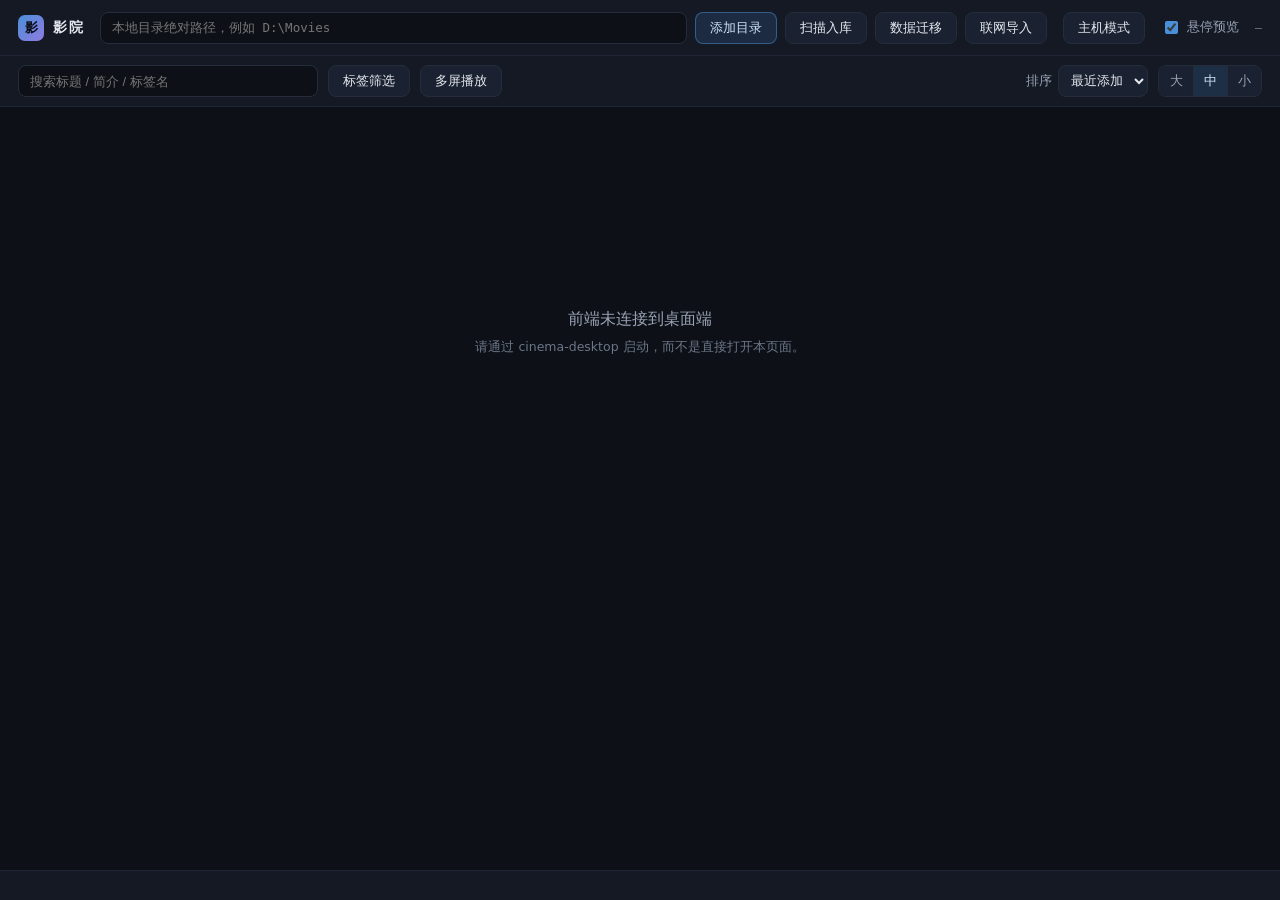
==== src-tauri/ui/index.html @ 391df817 "chore: 初始化仓库（四层架构 + 文档 + 前端）" ====
<!DOCTYPE html>
<html lang="zh-CN">
  <head>
    <meta charset="UTF-8" />
    <meta name="viewport" content="width=device-width, initial-scale=1.0" />
    <title>影院</title>
    <link rel="stylesheet" href="styles.css" />
  </head>
  <body>
    <!-- M1：海报墙 + 悬停预览 + 播放页。自包含静态页，不依赖网络与构建步骤。 -->
    <header id="topbar" class="topbar">
      <div class="brand"><span class="mark">影</span><span class="name">影院</span></div>
      <div class="adder">
        <input
          id="dir-input"
          class="dir-input"
          type="text"
          spellcheck="false"
          placeholder="本地目录绝对路径，例如 D:\Movies"
        />
        <button id="add-btn" class="btn primary">添加目录</button>
        <button id="scan-btn" class="btn">扫描入库</button>
        <button id="data-btn" class="btn" title="导出 / 导入库（迁移到其它机器）">数据迁移</button>
        <button id="online-btn" class="btn" title="粘贴列表页 URL，联网导入在线视频与封面">联网导入</button>
      </div>
      <button id="console-btn" class="btn" title="主机模式：大屏 + 键盘导航（F10 切换）">主机模式</button>
      <label class="switch" title="关闭后悬停只显示信息层，不自动播放预览">
        <input id="preview-toggle" type="checkbox" checked />
        <span>悬停预览</span>
      </label>
      <div id="stats" class="stats">—</div>
    </header>

    <!-- 检索区（FR-02 / FR-03）：搜索框 + 已选标签条 + 排序 + 海报尺寸 -->
    <section id="searchbar" class="searchbar">
      <input
        id="search-input"
        class="search-input"
        type="text"
        spellcheck="false"
        placeholder="搜索标题 / 简介 / 标签名"
      />
      <button id="filter-toggle" class="btn" title="展开或收起维度标签面板">标签筛选</button>
      <button id="multi-toggle" class="btn" title="多选影片后进入多屏播放">多屏播放</button>
      <div class="grow"></div>
      <label class="field">
        <span>排序</span>
        <select id="sort-select" class="select">
          <option value="recent_added">最近添加</option>
          <option value="title">标题</option>
          <option value="year">年份</option>
          <option value="rating">评分</option>
          <option value="duration">时长</option>
          <option value="last_watched">最近观看</option>
        </select>
      </label>
      <div class="seg" id="size-group" role="group" aria-label="海报尺寸">
        <button class="seg-btn" data-size="large">大</button>
        <button class="seg-btn on" data-size="mid">中</button>
        <button class="seg-btn" data-size="small">小</button>
      </div>
    </section>

    <!-- 已选标签条：显示当前生效的标签，可单个移除或一键清空 -->
    <div id="filter-bar" class="filter-bar hidden"></div>

    <!-- 维度标签面板：维度与取值全部来自后端配置，新增维度无需改前端 -->
    <div id="dims" class="dims hidden"></div>

    <!-- 多选条（FR-06 进入方式）：勾选 2 部以上后进入多屏 -->
    <div id="select-bar" class="select-bar hidden">
      <span id="select-count" class="sb-count">已选 0 部</span>
      <span class="sb-hint">选择 2 部以上影片，点「进入多屏」</span>
      <div class="grow"></div>
      <button id="select-enter" class="btn primary" disabled>进入多屏</button>
      <button id="select-cancel" class="btn ghost">取消</button>
    </div>

    <!-- 多屏布局条（FR-06）：布局格位、同时播放上限、浏览库、退出 -->
    <div id="multi-bar" class="multi-bar hidden">
      <span class="mb-title">多屏播放</span>
      <div id="layout-bar" class="layoutbar" role="group" aria-label="多屏布局"></div>
      <div class="grow"></div>
      <span id="multi-count" class="mb-count">0 路</span>
      <label class="field">
        <span>同时播放上限</span>
        <select id="limit-select" class="select"></select>
      </label>
      <!-- 并发发声（默认关闭）：开启后多路同时出声，实时字幕也随之按格独立开启 -->
      <label class="switch" title="开启后多路同时出声（不做自动压低）；关闭时只有发声窗口出声">
        <input id="concurrent-audio" type="checkbox" />
        <span>多路同时发声</span>
      </label>
      <button id="browse-btn" class="btn">浏览库</button>
      <button id="exit-multi" class="btn">退出多屏</button>
    </div>

    <main id="wall" class="wall">
      <div id="empty" class="empty">
        <div class="empty-title">还没有内容</div>
        <div class="empty-sub">在上方填入本地目录路径，点「添加目录」，再点「扫描入库」。</div>
      </div>
      <div id="grid" class="grid"></div>
    </main>

    <!-- 多屏格位舞台：每格由原生画面窗口覆盖 .screen-area，格内控制条留在下方可交互 -->
    <div id="multi-stage" class="multi-stage hidden"></div>

    <div id="sources" class="sources"></div>

    <!-- 续播选择弹层 -->
    <div id="resume-modal" class="modal hidden">
      <div class="modal-card">
        <h3 id="resume-title">继续观看？</h3>
        <p id="resume-desc" class="muted"></p>
        <div class="modal-actions">
          <button id="resume-continue" class="btn primary">继续观看</button>
          <button id="resume-restart" class="btn">从头播放</button>
          <button id="resume-cancel" class="btn ghost">取消</button>
        </div>
      </div>
    </div>

    <!-- 退出多屏询问（FR-06）：必须由用户明确二选一，不设默认 -->
    <div id="multi-exit-modal" class="modal hidden">
      <div class="modal-card">
        <h3>退出多屏播放</h3>
        <p class="muted">请选择退出方式。</p>
        <div class="modal-actions">
          <button id="exit-keep" class="btn primary">保留进度并回到单路</button>
          <button id="exit-stop" class="btn">全部停止</button>
          <button id="exit-cancel" class="btn ghost">取消</button>
        </div>
      </div>
    </div>

    <!-- 数据迁移（FR-07）：把一个目录作为导出包写出，或从导出包导入并合并 -->
    <div id="data-modal" class="modal hidden">
      <div class="modal-card">
        <h3>数据迁移</h3>
        <p class="muted">
          导出会把用户标签、进度、收藏、设置与已生成字幕写成一个导出包；导入到新库后原样还原，
          同一影片冲突时以本机数据为准，读不到的影片只标记「缺失」不丢弃。
        </p>
        <input
          id="data-path"
          class="dir-input"
          type="text"
          spellcheck="false"
          placeholder="导出包目录，例如 D:\CinemaExport"
        />
        <div class="modal-actions">
          <button id="data-export" class="btn primary">导出到此目录</button>
          <button id="data-import" class="btn">从此目录导入</button>
          <button id="data-cancel" class="btn ghost">取消</button>
        </div>
      </div>
    </div>

    <!-- 联网导入（M7）：粘贴视频列表页 / 搜索页 URL，由 yt-dlp 枚举条目并缓存封面。
         条目只登记「详情页地址」，点击时才实时解析流地址交给 mpv。 -->
    <div id="online-modal" class="modal hidden">
      <div class="modal-card">
        <h3>联网导入</h3>
        <p class="muted">
          粘贴列表页 / 搜索页地址（每行一个），由 yt-dlp 解析出条目与封面：条目进入海报墙，
          封面缓存在本机海报目录；点击条目即在线播放（播放时实时解析流地址）。
          需要把 yt-dlp.exe 放在主程序同目录（或加入系统 PATH）。
        </p>
        <textarea
          id="online-url"
          class="online-url"
          spellcheck="false"
          rows="4"
          placeholder="https://hanime1.me/search?genre=%E8%A3%8F%E7%95%AA"
        ></textarea>
        <div id="online-result" class="online-result muted"></div>
        <div class="modal-actions">
          <button id="online-import" class="btn primary">开始导入</button>
          <button id="online-cancel" class="btn ghost">关闭</button>
        </div>
      </div>
    </div>

    <!-- 主机模式（Console）：可切换的大屏 / 键盘导航界面。默认关闭（硬约束 C6）。
         播放时整层隐藏，让位后端原生画面窗口；悬停预览在多选 / 多屏 / 播放态下均不参与。
         维度与取值仍全部来自后端，本层只做呈现与转发。 -->
    <div id="console" class="console hidden">
      <div class="c-top">
        <div class="c-brand"><span class="mark">影</span><span class="name">影院</span></div>
        <div class="grow"></div>
        <span id="c-top-stats" class="c-stats">—</span>
        <span id="c-clock" class="c-clock">--:--</span>
        <button id="c-search-btn" class="c-icon" type="button" title="搜索（进入资源库）">搜索</button>
        <button id="c-settings" class="c-icon" type="button" title="主机模式设置">设置</button>
        <button id="c-to-classic" class="c-icon" type="button" title="回到经典界面（Esc）">经典界面</button>
      </div>

      <!-- 首页屏：最近观看 Hero + 封面卡行 + 分类胶囊行 + 宽幅卡行 -->
      <div id="c-screen-home" class="c-screen">
        <div id="c-hero" class="c-hero"></div>
        <div class="c-row-wrap">
          <div class="c-row-title">最近观看</div>
          <div id="c-cover-row" class="c-row"></div>
        </div>
        <div id="c-chips" class="c-chips"></div>
        <div class="c-row-wrap">
          <div class="c-row-title">继续观看</div>
          <div id="c-wide-row" class="c-row c-wide"></div>
        </div>
      </div>

      <!-- 资源库屏：居中搜索框 + 筛选胶囊行 + 大幅海报网格 -->
      <div id="c-screen-lib" class="c-screen hidden">
        <div class="c-lib-top">
          <input
            id="c-search"
            class="c-search"
            type="text"
            spellcheck="false"
            placeholder="搜索标题 / 简介 / 标签名"
          />
        </div>
        <div id="c-chips-lib" class="c-chips"></div>
        <div id="c-grid" class="c-grid"></div>
      </div>

      <!-- 空状态：空库与「筛选无结果」两种文案分开（沿用 FR-03 不自动放宽条件） -->
      <div id="c-empty" class="c-empty hidden"></div>

      <div class="c-hint">
        <span class="c-badge">影院 菜单</span>
        <div class="grow"></div>
        <span class="c-hint-item"><kbd>↑↓←→</kbd> 移动</span>
        <span class="c-hint-item"><kbd>Enter</kbd> 确认</span>
        <span class="c-hint-item"><kbd>Esc</kbd> 返回</span>
        <span class="c-hint-item"><kbd>F10</kbd> 切换模式</span>
      </div>

      <!-- 主机模式设置浮层：只放安全的只读 / 布尔项；入库与数据迁移仍在经典界面完成 -->
      <div id="c-settings-panel" class="c-settings hidden">
        <div class="cs-head">
          <span class="cs-title">主机模式设置</span>
          <button id="c-settings-close" class="sm-x" type="button" title="收起">×</button>
        </div>
        <label class="switch cs-switch">
          <input id="c-preview-toggle" type="checkbox" checked />
          <span>悬停预览（经典界面生效）</span>
        </label>
        <div class="cs-row">
          <span class="cs-label">海报尺寸</span>
          <div class="seg" id="c-size-group" role="group" aria-label="海报尺寸">
            <button type="button" class="seg-btn" data-size="large">大</button>
            <button type="button" class="seg-btn on" data-size="mid">中</button>
            <button type="button" class="seg-btn" data-size="small">小</button>
          </div>
        </div>
        <p class="cs-note">
          添加目录、扫描入库与数据迁移需要在经典界面完成（需要输入路径）。导播大屏只提供浏览与播放。
        </p>
        <button id="c-to-classic-2" class="btn primary cs-cta" type="button">回到经典界面</button>
      </div>
    </div>

    <!-- 播放控制条：高度由后端 CONTROL_BAR_PX 换算，保证画面窗口恰好停在它上沿 -->
    <div id="player-bar" class="player-bar hidden">
      <div class="pb-title" id="pb-title">—</div>
      <button id="pb-toggle" class="pb-btn" title="播放 / 暂停">暂停</button>
      <input id="pb-seek" class="pb-seek" type="range" min="0" max="1000" step="1" value="0" />
      <div class="pb-time" id="pb-time">00:00 / 00:00</div>
      <button id="pb-subtitle" class="pb-btn" title="字幕菜单">字幕</button>
      <button id="pb-sublive" class="pb-btn hidden" title="本片尚无字幕，可生成实时字幕">实时字幕</button>
      <button id="pb-add-multi" class="pb-btn" title="把当前影片加入多屏播放">加入多屏</button>
      <button id="pb-close" class="pb-btn" title="返回海报墙">返回</button>
    </div>

    <!-- 实时字幕叠层：贴在画面区域底部、控制条上方；原文 + 译文两行 -->
    <div id="subtitle-overlay" class="subtitle-overlay hidden">
      <div id="sub-origin" class="sub-line origin hidden"></div>
      <div id="sub-translation" class="sub-line translation hidden"></div>
    </div>

    <!-- 字幕菜单：「字幕」入口常驻可用；「实时字幕」入口是否出现在控制栏由后端决定 -->
    <div id="subtitle-menu" class="subtitle-menu hidden">
      <div class="sm-head">
        <span class="sm-title">字幕</span>
        <span id="sm-state" class="sm-state">未开启</span>
        <button id="sm-close" class="sm-x" type="button" title="收起">×</button>
      </div>
      <div id="sm-tracks" class="sm-tracks hidden"></div>
      <div id="sm-notice" class="sm-notice hidden"></div>
      <div class="sm-sub-title">实时字幕</div>
      <div id="sm-queue" class="sm-queue hidden"></div>
      <label class="sm-row">
        <span class="sm-label">原声语种</span>
        <select id="sm-origin-lang" class="select">
          <option value="">自动判定</option>
          <option value="zh">中文</option>
          <option value="en">英语</option>
          <option value="ja">日语</option>
          <option value="ko">韩语</option>
        </select>
      </label>
      <label class="sm-row">
        <span class="sm-label">目标语言</span>
        <select id="sm-target-lang" class="select">
          <option value="zh-Hans">简体中文</option>
          <option value="">不翻译（原声同语种）</option>
        </select>
      </label>
      <div class="sm-row">
        <span class="sm-label">呈现</span>
        <div class="seg" id="sm-display-group" role="group" aria-label="字幕呈现">
          <button type="button" class="seg-btn on" data-display="bilingual">原文+译文</button>
          <button type="button" class="seg-btn" data-display="translationOnly">仅译文</button>
          <button type="button" class="seg-btn" data-display="originOnly">仅原文</button>
        </div>
      </div>
      <div class="sm-actions">
        <button id="sm-start" class="btn primary" type="button">生成实时字幕</button>
        <button id="sm-save" class="btn hidden" type="button">保存为字幕轨道</button>
        <button id="sm-stop" class="btn ghost hidden" type="button">关闭实时字幕</button>
      </div>
    </div>

    <!-- 实时字幕：隐私告知 / 失败三出口 / 外挂字幕加载（FR-05） -->
    <div id="subtitle-privacy" class="modal hidden">
      <div class="modal-card wide">
        <h3>开启实时字幕</h3>
        <p class="muted">实时字幕会在播放时识别音频。开启前请确认音频是否会离开本机：</p>
        <div id="sub-privacy-note" class="sm-note"></div>
        <div id="sub-engine-list" class="sub-engines"></div>
        <p class="muted sm-hint">选择本地引擎即为「仅本地模式」：识别完全离线，音频不会离开本机。</p>
        <div class="modal-actions">
          <button id="sub-privacy-confirm" class="btn primary">确认开启</button>
          <button id="sub-privacy-cancel" class="btn ghost">取消</button>
        </div>
      </div>
    </div>

    <div id="subtitle-failure" class="modal hidden">
      <div class="modal-card wide">
        <h3>实时字幕生成失败</h3>
        <p id="sub-failure-desc" class="muted"></p>
        <p class="muted">播放与界面不受影响，可继续观看。</p>
        <div class="modal-actions">
          <button id="sub-fail-external" class="btn primary">加载外挂字幕</button>
          <button id="sub-fail-dictation" class="btn">仅做原文听写</button>
          <button id="sub-fail-close" class="btn ghost">关闭实时字幕</button>
        </div>
      </div>
    </div>

    <div id="subtitle-external" class="modal hidden">
      <div class="modal-card wide">
        <h3>加载外挂字幕</h3>
        <p class="muted">请输入字幕文件的绝对路径（.srt）。</p>
        <input
          id="sub-external-path"
          class="dir-input"
          type="text"
          spellcheck="false"
          placeholder="例如 D:\Movies\影片名.srt"
        />
        <div class="modal-actions">
          <button id="sub-external-confirm" class="btn primary">加载</button>
          <button id="sub-external-cancel" class="btn ghost">取消</button>
        </div>
      </div>
    </div>

    <!-- 悬停预览的信息层：预览不可用时在此标注原因（FR-02 / FR-06 三种降级态之一） -->
    <div id="preview-note" class="preview-note hidden"></div>

    <div id="toast" class="toast hidden"></div>

    <script src="app.js"></script>
  </body>
</html>
---- src-tauri/ui/styles.css ----
/* 影院 M1：海报墙 + 播放控制条。深色影院风，全部离线可用（占位海报为 CSS 渐变）。 */

:root {
  --bg: #0d1017;
  --bg-soft: #141924;
  --bg-card: #1a2130;
  --line: #252d3d;
  --line-soft: #1e2534;
  --txt: #e6e9f0;
  --txt-dim: #9aa3b5;
  --txt-faint: #6c7688;
  --gold: #e0a94b;
  --blue: #4a90d9;
  --green: #4cb782;
  --red: #d9584a;
  /* 播放控制条高度：与后端 CONTROL_BAR_PX（物理像素）保持一致，单位 CSS 像素 */
  --bar-h: 76px;
  color-scheme: dark;
}

* { box-sizing: border-box; }

html, body {
  height: 100%;
  margin: 0;
  background: var(--bg);
  color: var(--txt);
  font-family: system-ui, -apple-system, "Segoe UI", "Microsoft YaHei", sans-serif;
  font-size: 14px;
  overflow: hidden;
}

/* 整页竖向排布：顶栏 / 检索区 / 已选标签条 / 维度面板在上，海报墙占据剩余高度 */
body { display: flex; flex-direction: column; }

/* ---------- 顶栏 ---------- */

.topbar {
  display: flex;
  align-items: center;
  gap: 16px;
  height: 56px;
  padding: 0 18px;
  flex: none;
  border-bottom: 1px solid var(--line-soft);
  background: var(--bg-soft);
}

.brand { display: flex; align-items: center; gap: 9px; flex: none; }
.brand .mark {
  width: 26px; height: 26px; border-radius: 7px;
  background: linear-gradient(135deg, var(--blue), #8f7ae0);
  color: #080b12; font-weight: 800; font-size: 13px;
  display: grid; place-items: center;
}
.brand .name { font-weight: 700; letter-spacing: 1.5px; }

.adder { display: flex; align-items: center; gap: 8px; flex: 1; min-width: 0; }
.dir-input {
  flex: 1; min-width: 160px; height: 32px;
  padding: 0 11px;
  border: 1px solid var(--line);
  border-radius: 8px;
  background: var(--bg);
  color: var(--txt);
  font-family: ui-monospace, Consolas, monospace;
  font-size: 12.5px;
}
.dir-input:focus { outline: none; border-color: var(--blue); }

.btn {
  height: 32px; padding: 0 14px;
  border: 1px solid var(--line);
  border-radius: 8px;
  background: var(--bg-card);
  color: var(--txt);
  font-size: 13px;
  cursor: pointer;
  white-space: nowrap;
}
.btn:hover { border-color: var(--blue); }
.btn.primary { background: rgba(74, 144, 217, 0.16); border-color: rgba(74, 144, 217, 0.5); color: #cfe3fa; }
.btn.ghost { background: transparent; color: var(--txt-dim); }
.btn:disabled { opacity: 0.5; cursor: default; }

.switch {
  display: flex; align-items: center; gap: 6px;
  font-size: 12.5px; color: var(--txt-dim);
  flex: none; cursor: pointer; user-select: none;
}
.switch input { accent-color: var(--blue); }

.stats {
  flex: none;
  font-family: ui-monospace, Consolas, monospace;
  font-size: 11.5px;
  color: var(--txt-faint);
  text-align: right;
  white-space: nowrap;
}

/* ---------- 检索区（FR-02 / FR-03） ---------- */

.searchbar {
  display: flex; align-items: center; gap: 10px;
  flex: none;
  padding: 9px 18px;
  border-bottom: 1px solid var(--line-soft);
  background: var(--bg-soft);
}
.search-input {
  width: 300px; height: 32px;
  padding: 0 11px;
  border: 1px solid var(--line);
  border-radius: 8px;
  background: var(--bg);
  color: var(--txt);
  font-size: 13px;
}
.search-input:focus { outline: none; border-color: var(--blue); }
.grow { flex: 1; }

.field { display: flex; align-items: center; gap: 6px; flex: none; font-size: 12.5px; color: var(--txt-dim); }
.select {
  height: 32px; padding: 0 8px;
  border: 1px solid var(--line);
  border-radius: 8px;
  background: var(--bg-card);
  color: var(--txt);
  font-size: 12.5px;
}
.select:focus { outline: none; border-color: var(--blue); }

.seg { display: flex; flex: none; border: 1px solid var(--line); border-radius: 8px; overflow: hidden; }
.seg-btn {
  height: 30px; width: 34px;
  border: none; border-left: 1px solid var(--line);
  background: var(--bg-card);
  color: var(--txt-dim);
  font-size: 12.5px; cursor: pointer;
}
.seg-btn:first-child { border-left: none; }
.seg-btn:hover { color: var(--txt); }
.seg-btn.on { background: rgba(74, 144, 217, 0.18); color: #cfe3fa; }

/* 已选标签条 */
.filter-bar {
  display: flex; align-items: center; gap: 8px;
  flex: none;
  padding: 7px 18px;
  border-bottom: 1px solid var(--line-soft);
  overflow-x: auto;
  white-space: nowrap;
}
.fb-lead { flex: none; font-size: 12px; color: var(--txt-faint); }
.fb-clear {
  flex: none;
  height: 26px; padding: 0 10px;
  border: 1px solid var(--line);
  border-radius: 999px;
  background: transparent;
  color: var(--txt-dim);
  font-size: 12px; cursor: pointer;
}
.fb-clear:hover { border-color: var(--red); color: var(--red); }

/* 维度标签面板 */
.dims {
  flex: none;
  max-height: 38vh;
  overflow-y: auto;
  padding: 8px 18px 12px;
  border-bottom: 1px solid var(--line-soft);
  background: var(--bg-soft);
}
.dim { display: flex; align-items: flex-start; gap: 10px; padding: 5px 0; }
.dim-head { display: flex; align-items: center; gap: 6px; flex: none; width: 108px; padding-top: 4px; }
.dim-label { font-size: 12.5px; color: var(--txt-dim); }
.dim-note { font-size: 10.5px; color: var(--txt-faint); border: 1px solid var(--line); border-radius: 4px; padding: 0 4px; }
.dim-tags { display: flex; flex-wrap: wrap; gap: 6px; }

.chip {
  display: inline-flex; align-items: center; gap: 5px;
  height: 26px; padding: 0 9px;
  border: 1px solid var(--line);
  border-radius: 999px;
  background: var(--bg-card);
  color: var(--txt-dim);
  font-size: 12px; cursor: pointer;
}
.chip:hover { border-color: var(--blue); color: var(--txt); }
.chip.on { background: rgba(74, 144, 217, 0.18); border-color: rgba(74, 144, 217, 0.55); color: #cfe3fa; }
.chip .cnt {
  font-family: ui-monospace, Consolas, monospace;
  font-size: 10.5px; color: var(--txt-faint);
}
.chip .chip-x { font-size: 13px; line-height: 1; color: inherit; opacity: 0.75; }
.chip.more { border-style: dashed; color: var(--txt-faint); }

/* ---------- 海报墙 ---------- */

.wall {
  position: relative;
  flex: 1;
  min-height: 0;
  overflow-y: auto;
  padding: 22px 22px 90px;
}

.empty {
  display: grid; place-items: center; align-content: center; gap: 7px;
  height: 60%;
  padding: 0 22px;
  color: var(--txt-faint);
  text-align: center;
}
.empty-title { font-size: 16px; color: var(--txt-dim); }
.empty-sub { font-size: 12.5px; max-width: 560px; line-height: 1.6; }
.empty-chips { display: flex; flex-wrap: wrap; justify-content: center; gap: 6px; max-width: 620px; }
.empty-actions { display: flex; gap: 8px; margin-top: 6px; }

.grid {
  display: grid;
  /* --card-min 由海报尺寸切换写入（大 / 中 / 小），列数随窗口宽度自适应 */
  grid-template-columns: repeat(auto-fill, minmax(var(--card-min, 168px), 1fr));
  gap: 18px;
}

.card {
  position: relative;
  aspect-ratio: 2 / 3;
  border-radius: 10px;
  overflow: hidden;
  cursor: pointer;
  border: 1px solid var(--line);
  background: var(--bg-card);
  box-shadow: 0 6px 18px rgba(0, 0, 0, 0.35);
  transition: transform 0.14s ease, box-shadow 0.14s ease, border-color 0.14s ease;
}
.card:hover { transform: translateY(-3px); border-color: rgba(74, 144, 217, 0.55); box-shadow: 0 12px 26px rgba(0, 0, 0, 0.5); }

/* 占位海报：无色差依赖、离线可用 */
.poster {
  position: absolute; inset: 0;
  display: grid; place-items: center;
  padding: 14px;
}
.poster .initial {
  font-size: 44px; font-weight: 800;
  color: rgba(255, 255, 255, 0.9);
  text-shadow: 0 2px 10px rgba(0, 0, 0, 0.45);
}
/* 真实封面（在线站点源缓存在本机）：盖住占位图；未加载出来前占位图仍在 */
.card .poster-img {
  position: absolute; inset: 0;
  width: 100%; height: 100%;
  object-fit: cover;
}
.card .title {
  position: absolute; left: 0; right: 0; bottom: 0;
  padding: 22px 10px 9px;
  font-size: 12.5px; line-height: 1.35;
  background: linear-gradient(to top, rgba(6, 8, 12, 0.94) 38%, rgba(6, 8, 12, 0));
  display: -webkit-box; -webkit-line-clamp: 2; -webkit-box-orient: vertical;
  overflow: hidden;
}
.card .dur {
  position: absolute; top: 8px; right: 8px;
  padding: 1px 6px;
  font-family: ui-monospace, Consolas, monospace;
  font-size: 10.5px;
  border-radius: 5px;
  background: rgba(6, 8, 12, 0.72);
  color: var(--txt-dim);
}
.card .flag {
  position: absolute; top: 8px; left: 8px;
  padding: 1px 7px;
  font-size: 10.5px;
  border-radius: 5px;
}
.flag.watched { background: rgba(76, 183, 130, 0.18); color: var(--green); border: 1px solid rgba(76, 183, 130, 0.4); }
.flag.missing { background: rgba(217, 88, 74, 0.16); color: var(--red); border: 1px solid rgba(217, 88, 74, 0.4); }

.card .progress {
  position: absolute; left: 0; right: 0; bottom: 0;
  height: 3px; background: rgba(255, 255, 255, 0.12);
}
.card .progress > i { display: block; height: 100%; background: var(--gold); }

.card.missing { opacity: 0.45; filter: grayscale(0.7); }
.card.missing:hover { transform: none; }

/* ---------- 源清单 ---------- */

.sources {
  position: absolute; left: 0; right: 0; bottom: 0;
  height: 30px;
  display: flex; align-items: center; gap: 8px;
  padding: 0 22px;
  border-top: 1px solid var(--line-soft);
  background: var(--bg-soft);
  font-family: ui-monospace, Consolas, monospace;
  font-size: 11.5px;
  color: var(--txt-faint);
  overflow-x: auto;
  white-space: nowrap;
}
.sources .src { flex: none; }
.sources .src.failed { color: var(--red); }

/* ---------- 播放控制条 ---------- */

.player-bar {
  position: absolute; left: 0; right: 0; bottom: 0;
  height: var(--bar-h);
  display: flex; align-items: center; gap: 14px;
  padding: 0 20px;
  background: rgba(10, 13, 19, 0.96);
  border-top: 1px solid var(--line);
}

.pb-title {
  flex: none; max-width: 26%;
  font-size: 13px; color: var(--txt-dim);
  overflow: hidden; text-overflow: ellipsis; white-space: nowrap;
}
.pb-btn {
  flex: none;
  height: 34px; padding: 0 16px;
  border: 1px solid var(--line);
  border-radius: 8px;
  background: var(--bg-card);
  color: var(--txt);
  font-size: 13px;
  cursor: pointer;
}
.pb-btn:hover { border-color: var(--blue); }

.pb-seek {
  flex: 1; min-width: 80px;
  height: 4px;
  appearance: none;
  background: rgba(255, 255, 255, 0.16);
  border-radius: 999px;
  cursor: pointer;
}
.pb-seek::-webkit-slider-thumb {
  appearance: none;
  width: 13px; height: 13px; border-radius: 50%;
  background: var(--gold);
  border: none;
}
.pb-time {
  flex: none;
  font-family: ui-monospace, Consolas, monospace;
  font-size: 12px; color: var(--txt-dim);
}

/* ---------- 弹层与提示 ---------- */

.modal {
  position: absolute; inset: 0;
  display: grid; place-items: center;
  background: rgba(4, 6, 10, 0.68);
  z-index: 20;
}
.modal-card {
  width: 360px; max-width: 84vw;
  padding: 22px 24px;
  border: 1px solid var(--line);
  border-radius: 12px;
  background: var(--bg-card);
  box-shadow: 0 20px 50px rgba(0, 0, 0, 0.55);
}
.modal-card h3 { margin: 0 0 6px; font-size: 16px; }
.modal-card .muted { margin: 0 0 16px; font-size: 12.5px; color: var(--txt-dim); }
.modal-actions { display: flex; gap: 8px; justify-content: flex-end; }

/* 联网导入（M7）：多行 URL 输入与逐条回执 */
.online-url {
  width: 100%;
  min-height: 76px;
  margin: 4px 0 12px;
  padding: 9px 11px;
  border: 1px solid var(--line);
  border-radius: 8px;
  background: var(--bg);
  color: var(--txt);
  font-family: ui-monospace, Consolas, monospace;
  font-size: 12.5px;
  line-height: 1.5;
  resize: vertical;
}
.online-url:focus { outline: none; border-color: var(--blue); }
.modal-card .online-result { margin: 0 0 12px; font-size: 12px; color: var(--txt-dim); word-break: break-all; }

.toast {
  position: absolute; left: 50%; bottom: calc(var(--bar-h) + 18px);
  transform: translateX(-50%);
  max-width: 70vw;
  padding: 8px 16px;
  border: 1px solid var(--line);
  border-radius: 999px;
  background: rgba(20, 25, 36, 0.96);
  color: var(--txt);
  font-size: 12.5px;
  z-index: 30;
  pointer-events: none;
}

.hidden { display: none !important; }

/* ---------- 实时字幕（FR-05） ---------- */

/* 叠层贴在画面区域底部、控制条上方：不影响指针，原文在上、译文在下 */
.subtitle-overlay {
  position: absolute; left: 0; right: 0; bottom: var(--bar-h);
  display: flex; flex-direction: column; align-items: center; gap: 5px;
  padding: 0 8vw 26px;
  z-index: 15;
  pointer-events: none;
}
.sub-line {
  max-width: 84%;
  padding: 4px 13px;
  border-radius: 8px;
  background: rgba(6, 8, 12, 0.72);
  color: #fff;
  font-size: 20px;
  line-height: 1.35;
  text-align: center;
  text-shadow: 0 2px 9px rgba(0, 0, 0, 0.85);
}
.sub-line.translation { font-size: 17px; color: #ffd98a; }
/* partial 为未成句的占位：弱化显示并补省略号，不进「已保存轨道」计数 */
.sub-line.partial { color: var(--txt-dim); }
.sub-line.partial::after { content: '…'; opacity: 0.6; }

/* 字幕菜单：底部控制条右上方弹出，层级低于 modal 以免遮挡隐私/失败弹层 */
.subtitle-menu {
  position: absolute; right: 20px; bottom: calc(var(--bar-h) + 12px);
  width: 320px; max-height: 64vh; overflow-y: auto;
  padding: 14px 16px;
  border: 1px solid var(--line);
  border-radius: 12px;
  background: rgba(20, 25, 36, 0.98);
  box-shadow: 0 18px 44px rgba(0, 0, 0, 0.55);
  z-index: 18;
}
.sm-head { display: flex; align-items: center; gap: 8px; margin-bottom: 8px; }
.sm-title { font-size: 14px; font-weight: 700; }
.sm-state { margin-left: auto; font-size: 11.5px; color: var(--txt-dim); }
.sm-x { border: none; background: transparent; color: var(--txt-faint); font-size: 16px; line-height: 1; cursor: pointer; }
.sm-x:hover { color: var(--txt); }
.sm-sub-title { font-size: 12px; color: var(--txt-faint); margin: 10px 0 6px; }
.sm-tracks { display: flex; flex-direction: column; gap: 6px; }
.sm-track {
  display: flex; align-items: center; gap: 8px;
  padding: 6px 9px;
  border: 1px solid var(--line);
  border-radius: 8px;
  background: var(--bg-card);
  font-size: 12px; color: var(--txt-dim);
}
.sm-track.on { border-color: rgba(74, 144, 217, 0.55); background: rgba(74, 144, 217, 0.12); color: #cfe3fa; }
.sm-track .st-kind { color: var(--txt); }
.sm-track .st-lang { color: var(--txt-faint); }
.sm-track .st-cnt { margin-left: auto; font-family: ui-monospace, Consolas, monospace; font-size: 10.5px; color: var(--txt-faint); }
.sm-notice { display: flex; flex-direction: column; gap: 5px; margin: 8px 0; }
.sm-note {
  padding: 6px 9px;
  border: 1px solid rgba(224, 169, 75, 0.35);
  border-radius: 8px;
  background: rgba(224, 169, 75, 0.14);
  color: #f0d8a6;
  font-size: 11.5px;
  line-height: 1.5;
}
.sm-queue { font-size: 11.5px; color: var(--txt-faint); margin-bottom: 6px; }
.sm-row { display: flex; align-items: center; gap: 8px; margin: 8px 0; font-size: 12.5px; color: var(--txt-dim); }
.sm-label { flex: none; width: 62px; }
.sm-row .select { flex: 1; min-width: 0; }
.sm-row .seg { flex: 1; }
#sm-display-group .seg-btn { width: auto; flex: 1; padding: 0 6px; font-size: 11.5px; }
.sm-actions { display: flex; flex-direction: column; gap: 8px; margin-top: 12px; }
.sm-actions .btn { width: 100%; height: 34px; }

/* 隐私告知里的引擎选项：本地/远端与「音频是否离开本机」一目了然 */
.sub-engines { display: flex; flex-direction: column; gap: 8px; margin: 10px 0; }
.engine-opt {
  display: flex; flex-direction: column; gap: 2px;
  padding: 8px 10px;
  text-align: left;
  border: 1px solid var(--line);
  border-radius: 8px;
  background: var(--bg-card);
  color: var(--txt-dim);
  cursor: pointer;
}
.engine-opt:hover { border-color: var(--blue); }
.engine-opt.on { border-color: rgba(74, 144, 217, 0.55); background: rgba(74, 144, 217, 0.14); }
.engine-opt:disabled { opacity: 0.45; cursor: default; }
.engine-opt .eo-name { font-size: 12.5px; color: var(--txt); }
.engine-opt .eo-desc { font-size: 11px; color: var(--txt-faint); line-height: 1.5; }

.modal-card.wide { width: 420px; }
.modal-card .dir-input { width: 100%; margin: 4px 0 16px; }
.sm-hint { margin: 4px 0 14px; }

/* ---------- 多屏播放（FR-06） ---------- */

/* 多选条：勾选海报后出现在检索区与海报墙之间 */
.select-bar {
  display: flex; align-items: center; gap: 10px;
  flex: none;
  padding: 8px 18px;
  border-bottom: 1px solid var(--line-soft);
  background: rgba(74, 144, 217, 0.1);
}
.sb-count { font-size: 13px; color: #cfe3fa; font-weight: 600; }
.sb-hint { font-size: 12px; color: var(--txt-dim); }

/* 多选态的卡片：可点击即切换选中，选中态描边高亮并显示序号 */
.card .pick {
  position: absolute; top: 8px; left: 8px; z-index: 2;
  width: 22px; height: 22px;
  display: none; place-items: center;
  border: 1px solid var(--line);
  border-radius: 50%;
  background: rgba(6, 8, 12, 0.72);
  color: var(--txt-dim);
  font-size: 11px;
}
body.selecting .card { cursor: pointer; }
body.selecting .card .pick { display: grid; }
body.selecting .card.selected { border-color: rgba(74, 144, 217, 0.85); box-shadow: 0 0 0 2px rgba(74, 144, 217, 0.45); }
body.selecting .card.selected .pick {
  background: var(--blue); border-color: var(--blue); color: #061019; font-weight: 700;
}

/* 布局条 */
.multi-bar {
  display: flex; align-items: center; gap: 10px;
  flex: none;
  padding: 8px 18px;
  border-bottom: 1px solid var(--line-soft);
  background: var(--bg-soft);
}
.mb-title { font-size: 13px; font-weight: 700; }
.layoutbar { display: flex; gap: 6px; flex: none; }
.layoutbar .btn.on {
  background: rgba(74, 144, 217, 0.18);
  border-color: rgba(74, 144, 217, 0.55);
  color: #cfe3fa;
}
.mb-count { font-family: ui-monospace, Consolas, monospace; font-size: 11.5px; color: var(--txt-faint); }

/* 格位舞台：网格由 data-layout 决定，每格 = 顶部条 + 画面区 + 控制条 */
.multi-stage {
  flex: 1; min-height: 0;
  display: grid;
  gap: 6px;
  padding: 6px;
  background: #05070b;
}
.multi-stage[data-layout="1x2"] { grid-template-columns: 1fr 1fr; grid-template-rows: 1fr; }
.multi-stage[data-layout="2x1"] { grid-template-columns: 1fr; grid-template-rows: 1fr 1fr; }
.multi-stage[data-layout="2x2"] { grid-template-columns: 1fr 1fr; grid-template-rows: 1fr 1fr; }
.multi-stage[data-layout="1plus3"] { grid-template-columns: 2fr 1fr; grid-template-rows: repeat(3, 1fr); }
/* 1 + 3：左侧主画面跨三行占更大位置，右侧三路小窗依次堆叠 */
.multi-stage[data-layout="1plus3"] .screen-cell[data-slot="0"] { grid-row: 1 / span 3; }

.screen-cell {
  position: relative;
  display: flex; flex-direction: column;
  min-width: 0; min-height: 0;
  border: 1px solid var(--line);
  border-radius: 8px;
  overflow: hidden;
  background: #000;
}
/* 顶部细条：发声切换与格位标识留在这里，不被原生画面窗口覆盖 */
.cell-top {
  display: flex; align-items: center; gap: 8px;
  flex: none;
  height: 28px; padding: 0 8px;
  background: var(--bg-soft);
  border-bottom: 1px solid var(--line-soft);
}
.cell-tag { font-family: ui-monospace, Consolas, monospace; font-size: 11px; color: var(--txt-faint); }
.cell-flags { flex: none; font-size: 11px; }
.cell-flags .cf-buffer { color: var(--gold); }
.cell-speaker {
  flex: none;
  height: 20px; padding: 0 8px;
  border: 1px solid var(--line);
  border-radius: 999px;
  background: var(--bg-card);
  color: var(--txt-dim);
  font-size: 11px; cursor: pointer;
}
.cell-speaker.on { background: rgba(76, 183, 130, 0.18); border-color: rgba(76, 183, 130, 0.5); color: var(--green); }
.cell-speaker:disabled { cursor: default; }
.cell-speaker:not(.on):hover { border-color: var(--green); color: var(--txt); }

/* 画面区：由原生 mpv 子窗口精确覆盖此矩形 */
.screen-area { flex: 1; min-height: 0; background: #000; }

/* 格内字幕行：留在画面区下方（原生画面窗口只覆盖画面区），因此始终可见。
   高度固定预留，避免字幕出现/消失时画面区尺寸变化导致原生窗口错位。 */
.cell-sub {
  flex: none;
  height: 46px;
  display: flex; flex-direction: column; justify-content: flex-end; align-items: center;
  gap: 2px;
  padding: 0 8px 4px;
  background: #04060a;
  overflow: hidden;
}
.cell-sub .cs-line {
  max-width: 100%;
  padding: 1px 8px;
  border-radius: 5px;
  background: rgba(6, 8, 12, 0.72);
  color: #fff;
  font-size: 12px; line-height: 17px;
  overflow: hidden; text-overflow: ellipsis; white-space: nowrap;
}
.cell-sub .cs-translation { font-size: 13px; color: #ffd98a; }
.cell-sub .cs-line.partial { color: var(--txt-dim); }
.cell-sub .cs-line.partial::after { content: '…'; opacity: 0.6; }

/* 格内控制条：留在画面区下方（不被原生窗口覆盖），因此始终可见可点 */
.cell-bar {
  display: flex; flex-wrap: wrap; align-items: center; gap: 6px;
  flex: none;
  padding: 5px 8px;
  background: rgba(10, 13, 19, 0.96);
  border-top: 1px solid var(--line);
}
.cb-title {
  flex: 1 1 100%;
  min-width: 0;
  font-size: 11.5px; color: var(--txt);
  overflow: hidden; text-overflow: ellipsis; white-space: nowrap;
}
.cb-btn {
  flex: none;
  height: 22px; padding: 0 8px;
  border: 1px solid var(--line);
  border-radius: 6px;
  background: var(--bg-card);
  color: var(--txt);
  font-size: 11px; cursor: pointer;
}
.cb-btn:hover { border-color: var(--blue); }
.cb-btn:disabled { opacity: 0.45; cursor: default; }
.cb-btn:disabled:hover { border-color: var(--line); }
.cb-seek {
  flex: 1 1 90px; min-width: 60px;
  height: 3px; appearance: none;
  background: rgba(255, 255, 255, 0.16);
  border-radius: 999px; cursor: pointer;
}
.cb-seek::-webkit-slider-thumb { appearance: none; width: 10px; height: 10px; border-radius: 50%; background: var(--gold); border: none; }
.cb-time { flex: none; font-family: ui-monospace, Consolas, monospace; font-size: 10.5px; color: var(--txt-dim); }
.cb-rate, .cb-audio {
  flex: none;
  height: 22px; padding: 0 4px;
  border: 1px solid var(--line);
  border-radius: 6px;
  background: var(--bg-card);
  color: var(--txt-dim);
  font-size: 10.5px;
}

/* 错误卡 / 空位卡：覆盖画面区；故障格的画面窗口被隐藏后此卡才可见 */
.cell-card {
  position: absolute; left: 0; right: 0;
  top: 28px; bottom: 0;
  display: grid; place-items: center; align-content: center; gap: 8px;
  padding: 0 12px;
  background: rgba(6, 8, 12, 0.92);
  text-align: center;
  z-index: 3;
}
.cell-card .cc-text { font-size: 12px; color: var(--txt-dim); line-height: 1.5; }
.cell-card .cc-text.fault { color: var(--red); }
.cell-card .cc-actions { display: flex; gap: 8px; }
.cell-card .cc-actions .btn { height: 26px; font-size: 11.5px; }

/* 悬停预览的信息层：定位到海报上方，标注预览不可用原因 */
.preview-note {
  position: fixed;
  transform: translate(-50%, -100%);
  max-width: 240px;
  padding: 5px 11px;
  border: 1px solid var(--line);
  border-radius: 8px;
  background: rgba(20, 25, 36, 0.97);
  color: var(--txt-dim);
  font-size: 11.5px;
  z-index: 40;
  pointer-events: none;
}

/* ---------- 主机模式（Console）：可切换的大屏 / 键盘导航界面 ---------- */
/* 覆盖层，与经典界面互斥：applyView() 决定它是否可见。
   层级夹在现有元素之间（模态 20 / toast 30 / 预览提示 40 均在其之上）。
   背景用纯 CSS 径向渐变而非图片：避免非整数 DPR 下的模糊与缝隙。 */

.console {
  position: absolute; inset: 0;
  z-index: 6;
  display: flex; flex-direction: column;
  overflow: hidden;
  background:
    radial-gradient(1100px 520px at 18% -10%, rgba(74, 144, 217, 0.16), rgba(0, 0, 0, 0) 62%),
    radial-gradient(900px 460px at 88% 6%, rgba(143, 122, 224, 0.14), rgba(0, 0, 0, 0) 60%),
    linear-gradient(180deg, #0b0e15, #05070b);
}

/* 顶栏 */
.c-top {
  flex: none;
  display: flex; align-items: center; gap: 14px;
  height: 56px; padding: 0 18px;
  border-bottom: 1px solid var(--line-soft);
  background: rgba(12, 15, 22, 0.86);
}
.c-brand { display: flex; align-items: center; gap: 9px; flex: none; }
.c-brand .mark {
  width: 26px; height: 26px; border-radius: 7px;
  background: linear-gradient(135deg, var(--blue), #8f7ae0);
  color: #080b12; font-weight: 800; font-size: 13px;
  display: grid; place-items: center;
}
.c-brand .name { font-weight: 700; letter-spacing: 1.5px; }
.c-stats { flex: none; font-family: ui-monospace, Consolas, monospace; font-size: 11.5px; color: var(--txt-faint); }
.c-clock { flex: none; font-family: ui-monospace, Consolas, monospace; font-size: 13px; color: var(--txt-dim); }
.c-icon {
  flex: none;
  height: 30px; padding: 0 12px;
  border: 1px solid var(--line);
  border-radius: 8px;
  background: var(--bg-card);
  color: var(--txt-dim);
  font-size: 12.5px; cursor: pointer;
}
.c-icon:hover { border-color: var(--blue); color: var(--txt); }

/* 屏（首页 / 资源库）：占据剩余高度并可滚动 */
.c-screen { flex: 1; min-height: 0; overflow-y: auto; padding: 18px 24px 20px; }

/* Hero：宽幅底图 + 左下大标题 + 元信息行 */
.c-hero {
  position: relative;
  flex: none;
  height: 34vh; min-height: 190px;
  border: 1px solid var(--line);
  border-radius: 12px;
  overflow: hidden;
  cursor: pointer;
  box-shadow: 0 18px 44px rgba(0, 0, 0, 0.45);
  transition: box-shadow 0.16s ease, border-color 0.16s ease;
}
.c-hero.focused {
  border-color: rgba(74, 144, 217, 0.9);
  box-shadow: 0 0 0 2px rgba(74, 144, 217, 0.5), 0 0 30px rgba(74, 144, 217, 0.32), 0 22px 50px rgba(0, 0, 0, 0.6);
}
.c-hero .ch-initial {
  position: absolute; inset: 0;
  display: grid; place-items: center;
  font-size: 118px; font-weight: 800;
  color: rgba(255, 255, 255, 0.16);
  text-shadow: 0 4px 24px rgba(0, 0, 0, 0.5);
}
.c-hero .ch-grad {
  position: absolute; inset: 0;
  background: linear-gradient(to top, rgba(6, 8, 12, 0.94) 10%, rgba(6, 8, 12, 0.22) 58%, rgba(6, 8, 12, 0));
}
.c-hero .ch-kicker {
  position: absolute; left: 26px; top: 20px;
  font-size: 12px; letter-spacing: 1.5px; color: var(--txt-dim);
}
.c-hero .ch-info { position: absolute; left: 26px; right: 26px; bottom: 22px; }
.c-hero .ch-title { font-size: 27px; font-weight: 800; line-height: 1.2; }
.c-hero .ch-meta { margin-top: 7px; font-size: 13px; color: var(--txt-dim); }
.c-hero .ch-flag {
  display: inline-block; margin-left: 8px;
  padding: 1px 8px; border-radius: 999px;
  font-size: 11px; vertical-align: 2px;
}
.c-hero .ch-flag.missing { background: rgba(217, 88, 74, 0.18); color: var(--red); border: 1px solid rgba(217, 88, 74, 0.45); }

/* 卡片行（横向滚动） */
.c-row-wrap { margin-top: 18px; }
.c-row-title { font-size: 13px; color: var(--txt-dim); letter-spacing: 0.5px; margin-bottom: 9px; }
.c-row {
  display: flex; align-items: flex-start; gap: 16px;
  overflow-x: auto; overflow-y: hidden;
  /* 上下留出空间：聚焦卡会抬升 6px 并放大 1.06，overflow-y:hidden 会裁切，故预留内边距 */
  padding: 16px 2px 20px;
}
.c-row:empty { display: none; }
/* 封面卡：固定宽度（.card 基础规则用 aspect-ratio 2/3）；宽度由海报尺寸设置写入 */
.c-row > .card { flex: none; width: var(--c-cover-w, 148px); }

/* 宽幅卡：图在上、元信息在下（与封面卡区分，避免与 .flag/.dur/.progress 争位） */
.c-wide .c-wide-item { flex: none; width: var(--c-wide-w, 284px); display: flex; flex-direction: column; gap: 7px; }
.c-wide .c-wide-item .card { width: 100%; aspect-ratio: 16 / 9; }
.c-wide .c-wide-meta { font-size: 11.5px; color: var(--txt-dim); overflow: hidden; text-overflow: ellipsis; white-space: nowrap; }

/* 分类 / 筛选胶囊行 */
.c-chips { display: flex; flex-wrap: wrap; gap: 10px; padding: 16px 0 10px; }
.c-chips:empty { display: none; }
.c-chips .chip { height: 34px; padding: 0 16px; font-size: 13px; }
.chip.focused {
  border-color: rgba(74, 144, 217, 0.95);
  box-shadow: 0 0 0 2px rgba(74, 144, 217, 0.4);
  color: #cfe3fa;
}

/* 资源库屏：居中搜索框 + 大幅网格 */
.c-lib-top { display: flex; justify-content: center; padding: 4px 0 6px; }
.c-search {
  width: min(560px, 92%); height: 40px;
  padding: 0 16px;
  border: 1px solid var(--line);
  border-radius: 999px;
  background: rgba(13, 16, 23, 0.9);
  color: var(--txt);
  font-size: 14px;
  text-align: center;
}
.c-search:focus { outline: none; border-color: var(--blue); text-align: left; }
.c-grid {
  display: grid;
  grid-template-columns: repeat(auto-fill, minmax(var(--c-grid-min, 196px), 1fr));
  gap: 22px;
  padding-bottom: 8px;
}

/* 焦点态：蓝色发光描边 + 抬升放大（Steam 大画面观感） */
.card.focused {
  border-color: rgba(74, 144, 217, 0.95);
  box-shadow: 0 0 0 2px rgba(74, 144, 217, 0.5), 0 0 26px rgba(74, 144, 217, 0.34), 0 18px 40px rgba(0, 0, 0, 0.6);
  transform: translateY(-6px) scale(1.06);
  z-index: 3;
}
.card.focused::after {
  content: 'Enter';
  position: absolute; right: 8px; bottom: 8px;
  padding: 1px 7px;
  border-radius: 999px;
  background: rgba(74, 144, 217, 0.92);
  color: #061019;
  font-size: 10px; font-weight: 700;
}

/* 空状态：空库与「筛选无结果」两种文案共用此容器 */
.c-empty {
  flex: 1;
  display: grid; place-items: center; align-content: center; gap: 9px;
  padding: 0 30px;
  color: var(--txt-faint);
  text-align: center;
}
.c-empty .empty-title { font-size: 18px; color: var(--txt-dim); }
.c-empty .empty-sub { font-size: 13px; line-height: 1.65; max-width: 640px; }
.c-empty .empty-chips { display: flex; flex-wrap: wrap; justify-content: center; gap: 8px; max-width: 680px; }
.c-empty .empty-actions { display: flex; gap: 10px; margin-top: 8px; }

/* 底部提示条 */
.c-hint {
  flex: none;
  display: flex; align-items: center; gap: 14px;
  height: 38px; padding: 0 18px;
  border-top: 1px solid var(--line-soft);
  background: rgba(10, 13, 19, 0.9);
}
.c-badge {
  padding: 2px 10px;
  border: 1px solid var(--line);
  border-radius: 999px;
  background: var(--bg-card);
  font-size: 11.5px; color: var(--txt-dim);
}
.c-hint-item { font-size: 11.5px; color: var(--txt-faint); }
.c-hint-item kbd {
  font-family: ui-monospace, Consolas, monospace;
  font-size: 11px;
  padding: 1px 6px;
  border: 1px solid var(--line);
  border-radius: 5px;
  background: var(--bg-card);
  color: var(--txt-dim);
}

/* 设置浮层：只放只读 / 布尔项，入库仍在经典界面 */
.c-settings {
  position: absolute; right: 18px; top: 62px;
  width: 312px;
  padding: 14px 16px;
  border: 1px solid var(--line);
  border-radius: 12px;
  background: rgba(20, 25, 36, 0.98);
  box-shadow: 0 18px 44px rgba(0, 0, 0, 0.55);
  z-index: 5;
}
.cs-head { display: flex; align-items: center; margin-bottom: 10px; }
.cs-title { font-size: 14px; font-weight: 700; }
.cs-switch { margin: 10px 0; }
.cs-row { display: flex; align-items: center; gap: 10px; margin: 12px 0; font-size: 12.5px; color: var(--txt-dim); }
.cs-label { flex: none; width: 62px; }
.cs-row .seg { flex: 1; }
.cs-row .seg-btn { width: auto; flex: 1; }
.cs-note { margin: 12px 0 14px; font-size: 11.5px; color: var(--txt-faint); line-height: 1.6; }
.cs-cta { width: 100%; }
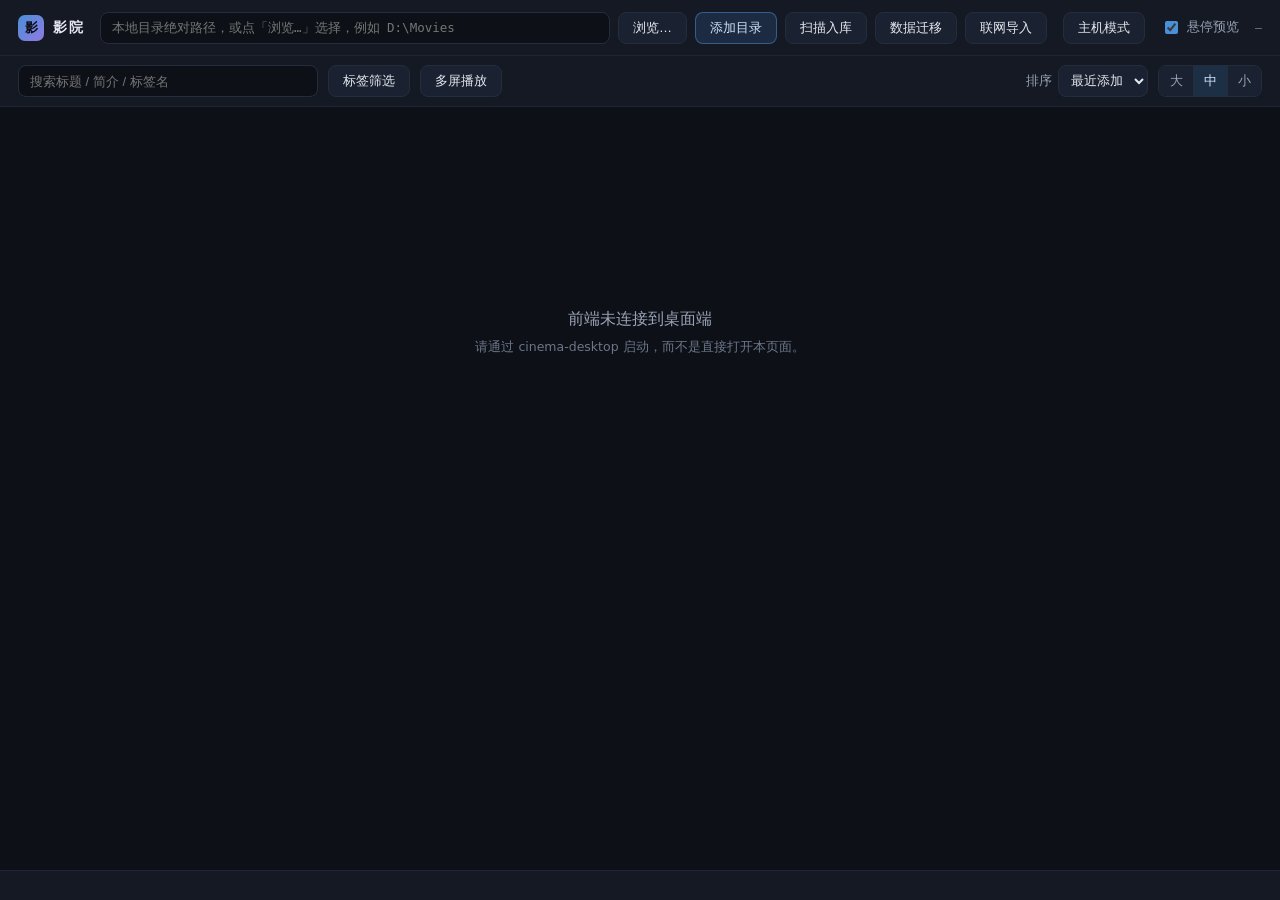
==== commit 5dab7a89: "feat: 添加目录改为系统文件夹选择器 - 接入 tauri-plugin-dialog：注册插件、放行 dialog:default 权限 - 顶栏新增「浏览…」按钮，调用原生文件夹选择器并回填路" ====
--- a/src-tauri/ui/index.html
+++ b/src-tauri/ui/index.html
@@ -16,8 +16,9 @@
           class="dir-input"
           type="text"
           spellcheck="false"
-          placeholder="本地目录绝对路径，例如 D:\Movies"
+          placeholder="本地目录绝对路径，或点「浏览…」选择，例如 D:\Movies"
         />
+        <button id="dir-browse" class="btn" title="浏览本机文件夹并填入路径">浏览…</button>
         <button id="add-btn" class="btn primary">添加目录</button>
         <button id="scan-btn" class="btn">扫描入库</button>
         <button id="data-btn" class="btn" title="导出 / 导入库（迁移到其它机器）">数据迁移</button>
@@ -98,7 +99,7 @@
     <main id="wall" class="wall">
       <div id="empty" class="empty">
         <div class="empty-title">还没有内容</div>
-        <div class="empty-sub">在上方填入本地目录路径，点「添加目录」，再点「扫描入库」。</div>
+        <div class="empty-sub">在上方点「浏览…」选择本地目录，点「添加目录」，再点「扫描入库」。</div>
       </div>
       <div id="grid" class="grid"></div>
     </main>
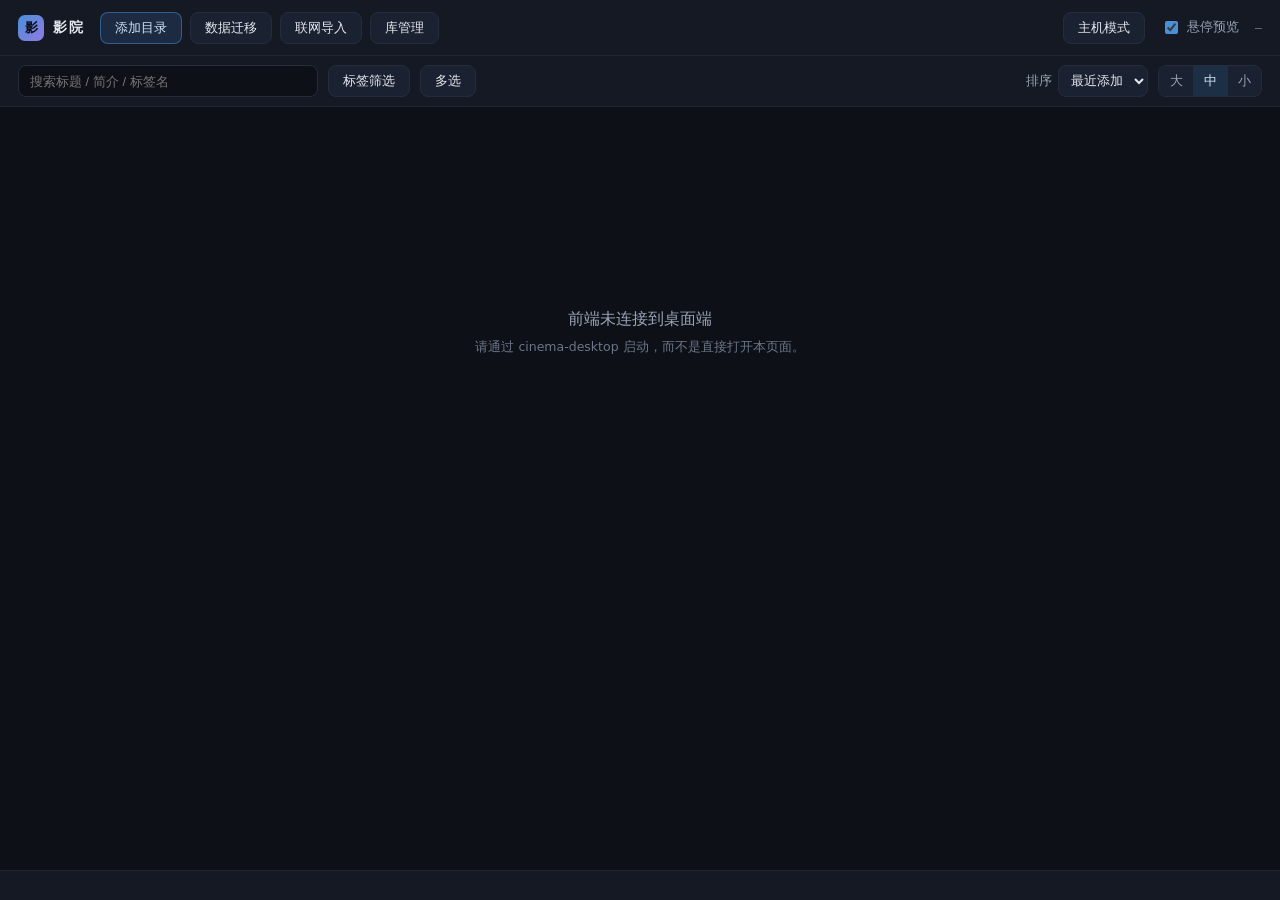
==== commit fbb0a72a: "feat: 添加目录即自动扫描，新增批量清除入库记录 入库入口收敛为「添加目录 → 选目录 → 自动只扫该目录」，去掉独立扫描按钮， 不再重扫库中所有源；选中盘根先二次确认，避免手滑扫整盘。  新增两" ====
--- a/src-tauri/ui/index.html
+++ b/src-tauri/ui/index.html
@@ -11,18 +11,12 @@
     <header id="topbar" class="topbar">
       <div class="brand"><span class="mark">影</span><span class="name">影院</span></div>
       <div class="adder">
-        <input
-          id="dir-input"
-          class="dir-input"
-          type="text"
-          spellcheck="false"
-          placeholder="本地目录绝对路径，或点「浏览…」选择，例如 D:\Movies"
-        />
-        <button id="dir-browse" class="btn" title="浏览本机文件夹并填入路径">浏览…</button>
-        <button id="add-btn" class="btn primary">添加目录</button>
-        <button id="scan-btn" class="btn">扫描入库</button>
+        <button id="add-btn" class="btn primary" title="选择本机文件夹，确认后自动扫描该目录入库">
+          添加目录
+        </button>
         <button id="data-btn" class="btn" title="导出 / 导入库（迁移到其它机器）">数据迁移</button>
         <button id="online-btn" class="btn" title="粘贴列表页 URL，联网导入在线视频与封面">联网导入</button>
+        <button id="manage-btn" class="btn" title="查看媒体源并批量清除库内条目（不删除硬盘文件）">库管理</button>
       </div>
       <button id="console-btn" class="btn" title="主机模式：大屏 + 键盘导航（F10 切换）">主机模式</button>
       <label class="switch" title="关闭后悬停只显示信息层，不自动播放预览">
@@ -42,7 +36,7 @@
         placeholder="搜索标题 / 简介 / 标签名"
       />
       <button id="filter-toggle" class="btn" title="展开或收起维度标签面板">标签筛选</button>
-      <button id="multi-toggle" class="btn" title="多选影片后进入多屏播放">多屏播放</button>
+      <button id="multi-toggle" class="btn" title="勾选影片：2 部以上可进入多屏播放，或批量清除入库记录">多选</button>
       <div class="grow"></div>
       <label class="field">
         <span>排序</span>
@@ -68,12 +62,14 @@
     <!-- 维度标签面板：维度与取值全部来自后端配置，新增维度无需改前端 -->
     <div id="dims" class="dims hidden"></div>
 
-    <!-- 多选条（FR-06 进入方式）：勾选 2 部以上后进入多屏 -->
+    <!-- 多选条（FR-06 进入方式 / 批量清除）：2 部以上可进入多屏，任意数量可清除入库记录 -->
     <div id="select-bar" class="select-bar hidden">
       <span id="select-count" class="sb-count">已选 0 部</span>
-      <span class="sb-hint">选择 2 部以上影片，点「进入多屏」</span>
+      <span class="sb-hint">选择 2 部以上影片，点「进入多屏」；「清除所选」只删库内记录，不删视频文件</span>
       <div class="grow"></div>
+      <button id="select-all" class="btn">全选</button>
       <button id="select-enter" class="btn primary" disabled>进入多屏</button>
+      <button id="select-remove" class="btn" disabled>清除所选</button>
       <button id="select-cancel" class="btn ghost">取消</button>
     </div>
 
@@ -99,7 +95,7 @@
     <main id="wall" class="wall">
       <div id="empty" class="empty">
         <div class="empty-title">还没有内容</div>
-        <div class="empty-sub">在上方点「浏览…」选择本地目录，点「添加目录」，再点「扫描入库」。</div>
+        <div class="empty-sub">在上方点「添加目录」选择文件夹，确认后会自动扫描该目录入库。</div>
       </div>
       <div id="grid" class="grid"></div>
     </main>
@@ -154,6 +150,22 @@
           <button id="data-export" class="btn primary">导出到此目录</button>
           <button id="data-import" class="btn">从此目录导入</button>
           <button id="data-cancel" class="btn ghost">取消</button>
+        </div>
+      </div>
+    </div>
+
+    <!-- 库管理：列出媒体源与条目数，可整源清除（只删库内记录，不删硬盘文件） -->
+    <div id="manage-modal" class="modal hidden">
+      <div class="modal-card wide">
+        <h3>库管理</h3>
+        <p class="muted">
+          下面每一条是入库过的媒体源及其条目数。「清除」会删除该源在库里的全部条目
+          （含进度、标签关联与搜索索引），<b>不会删除硬盘上的视频文件</b>；
+          需要时再点「添加目录」重新入库即可。
+        </p>
+        <div id="manage-list" class="manage-list"></div>
+        <div class="modal-actions">
+          <button id="manage-close" class="btn ghost">关闭</button>
         </div>
       </div>
     </div>
@@ -257,7 +269,7 @@
           </div>
         </div>
         <p class="cs-note">
-          添加目录、扫描入库与数据迁移需要在经典界面完成（需要输入路径）。导播大屏只提供浏览与播放。
+          添加目录与数据迁移需要在经典界面完成。导播大屏只提供浏览与播放。
         </p>
         <button id="c-to-classic-2" class="btn primary cs-cta" type="button">回到经典界面</button>
       </div>
@@ -373,6 +385,20 @@
     <!-- 悬停预览的信息层：预览不可用时在此标注原因（FR-02 / FR-06 三种降级态之一） -->
     <div id="preview-note" class="preview-note hidden"></div>
 
+    <!-- 扫描进度浮层（FR-01）：长扫描既要看得见，也要能中止。
+         刻意不做全屏遮罩——扫描期间用户仍可浏览影片墙。 -->
+    <div id="scan-overlay" class="scan-overlay hidden">
+      <div class="scan-card">
+        <h3 id="scan-title">正在扫描</h3>
+        <div class="scan-bar"><div id="scan-bar-fill" class="scan-bar-fill"></div></div>
+        <p id="scan-detail" class="scan-detail"></p>
+        <p id="scan-current" class="scan-current"></p>
+        <div class="modal-actions">
+          <button id="scan-cancel" class="btn ghost">取消扫描</button>
+        </div>
+      </div>
+    </div>
+
     <div id="toast" class="toast hidden"></div>
 
     <script src="app.js"></script>
--- a/src-tauri/ui/styles.css
+++ b/src-tauri/ui/styles.css
@@ -409,6 +409,47 @@
   pointer-events: none;
 }
 
+/* ---------- 扫描进度浮层（FR-01） ---------- */
+
+/* 停在左下角：扫描期间界面仍可正常浏览，因此只有卡片自己吃事件 */
+.scan-overlay {
+  position: absolute; left: 18px; bottom: calc(var(--bar-h) + 18px);
+  z-index: 25;
+  pointer-events: none;
+}
+.scan-card {
+  width: 340px; max-width: 66vw;
+  padding: 14px 16px;
+  border: 1px solid var(--line);
+  border-radius: 12px;
+  background: var(--bg-card);
+  box-shadow: 0 18px 40px rgba(0, 0, 0, 0.5);
+  pointer-events: auto;
+}
+.scan-card h3 { margin: 0 0 10px; font-size: 14px; }
+.scan-bar { height: 6px; border-radius: 999px; background: var(--bg); overflow: hidden; }
+.scan-bar-fill {
+  height: 100%; width: 0;
+  border-radius: 999px;
+  background: var(--blue);
+  transition: width 0.18s linear;
+}
+/* 发现阶段总量未知：走不确定动画，不假装有分母 */
+.scan-bar-fill.pending { width: 34%; animation: scan-slide 1.15s ease-in-out infinite; }
+@keyframes scan-slide {
+  0% { transform: translateX(-110%); }
+  100% { transform: translateX(310%); }
+}
+.scan-detail { margin: 10px 0 0; font-size: 12px; color: var(--txt-dim); }
+.scan-current {
+  margin: 4px 0 0;
+  font-size: 11.5px;
+  color: var(--txt-dim);
+  white-space: nowrap; overflow: hidden; text-overflow: ellipsis;
+}
+.scan-current:empty { display: none; }
+.scan-card .modal-actions { margin-top: 12px; }
+
 .hidden { display: none !important; }
 
 /* ---------- 实时字幕（FR-05） ---------- */
@@ -508,6 +549,22 @@
 .modal-card .dir-input { width: 100%; margin: 4px 0 16px; }
 .sm-hint { margin: 4px 0 14px; }
 
+/* ---------- 库管理（批量清除） ---------- */
+
+.manage-list { display: flex; flex-direction: column; gap: 8px; max-height: 320px; overflow-y: auto; }
+.manage-row {
+  display: flex; align-items: center; gap: 10px;
+  padding: 8px 10px; border: 1px solid var(--line); border-radius: 8px;
+  background: var(--bg-soft);
+}
+.manage-info { min-width: 0; flex: 1; }
+.manage-name { font-size: 12.5px; color: var(--txt); }
+.manage-path {
+  margin-top: 2px; font-size: 11px; color: var(--txt-faint);
+  white-space: nowrap; overflow: hidden; text-overflow: ellipsis;
+}
+.manage-row .btn { flex: none; }
+
 /* ---------- 多屏播放（FR-06） ---------- */
 
 /* 多选条：勾选海报后出现在检索区与海报墙之间 */
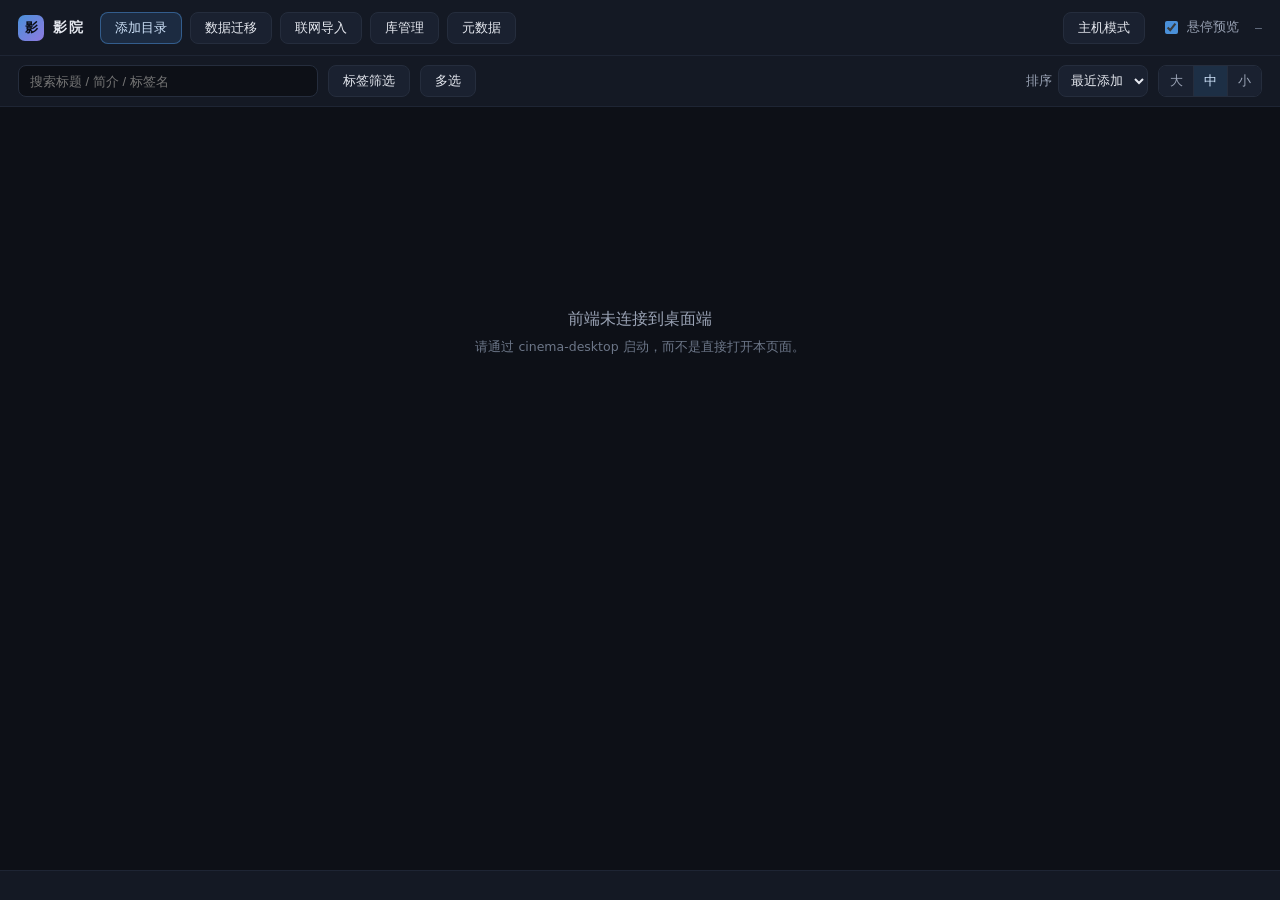
==== commit 5d28af67: "feat: 库管理改为左右分栏，新增元数据抓取、字幕与合并目录能力" ====
--- a/src-tauri/ui/index.html
+++ b/src-tauri/ui/index.html
@@ -16,7 +16,8 @@
         </button>
         <button id="data-btn" class="btn" title="导出 / 导入库（迁移到其它机器）">数据迁移</button>
         <button id="online-btn" class="btn" title="粘贴列表页 URL，联网导入在线视频与封面">联网导入</button>
-        <button id="manage-btn" class="btn" title="查看媒体源并批量清除库内条目（不删除硬盘文件）">库管理</button>
+        <button id="manage-btn" class="btn" title="管理媒体源：扫描、合并目录、添加视频与清除（不删除硬盘文件）">库管理</button>
+        <button id="meta-btn" class="btn" title="配置元数据数据源（站点地址与 Cookie），并按需补齐元数据">元数据</button>
       </div>
       <button id="console-btn" class="btn" title="主机模式：大屏 + 键盘导航（F10 切换）">主机模式</button>
       <label class="switch" title="关闭后悬停只显示信息层，不自动播放预览">
@@ -36,6 +37,7 @@
         placeholder="搜索标题 / 简介 / 标签名"
       />
       <button id="filter-toggle" class="btn" title="展开或收起维度标签面板">标签筛选</button>
+      <button id="tag-back" class="btn ghost hidden" title="回到打开标签前的页面">← 返回</button>
       <button id="multi-toggle" class="btn" title="勾选影片：2 部以上可进入多屏播放，或批量清除入库记录">多选</button>
       <div class="grow"></div>
       <label class="field">
@@ -47,6 +49,7 @@
           <option value="rating">评分</option>
           <option value="duration">时长</option>
           <option value="last_watched">最近观看</option>
+          <option value="random">随机打乱</option>
         </select>
       </label>
       <div class="seg" id="size-group" role="group" aria-label="海报尺寸">
@@ -154,19 +157,34 @@
       </div>
     </div>
 
-    <!-- 库管理：列出媒体源与条目数，可整源清除（只删库内记录，不删硬盘文件） -->
+    <!-- 库管理：左侧媒体源列表，右侧选中源的详情与操作。所有操作只改库内登记，不删硬盘文件 -->
     <div id="manage-modal" class="modal hidden">
-      <div class="modal-card wide">
-        <h3>库管理</h3>
-        <p class="muted">
-          下面每一条是入库过的媒体源及其条目数。「清除」会删除该源在库里的全部条目
-          （含进度、标签关联与搜索索引），<b>不会删除硬盘上的视频文件</b>；
-          需要时再点「添加目录」重新入库即可。
-        </p>
-        <div id="manage-list" class="manage-list"></div>
-        <div class="modal-actions">
-          <button id="manage-close" class="btn ghost">关闭</button>
-        </div>
+      <div class="manage-panel" role="dialog" aria-modal="true" aria-label="库管理">
+        <header class="manage-head">
+          <span class="manage-mark">库</span>
+          <div class="manage-head-text">
+            <h3>库管理</h3>
+            <div class="manage-sub">只改库内登记，不会移动或删除硬盘文件</div>
+          </div>
+          <div class="grow"></div>
+          <div id="manage-summary" class="manage-summary"></div>
+          <button id="manage-close" class="manage-x" type="button" title="关闭" aria-label="关闭">×</button>
+        </header>
+        <div class="manage-body">
+          <aside class="manage-side">
+            <div class="manage-side-head">
+              <span>媒体源</span>
+              <span id="manage-source-count" class="manage-side-count">0</span>
+            </div>
+            <div id="manage-list" class="manage-list" role="listbox" aria-label="媒体源列表"></div>
+          </aside>
+          <section id="manage-detail" class="manage-detail" aria-live="polite"></section>
+        </div>
+        <footer class="manage-foot">
+          <span class="manage-foot-note">清除与解除合并只删库内记录，视频文件保留在原处</span>
+          <div class="grow"></div>
+          <button id="manage-close-2" class="btn ghost" type="button">关闭</button>
+        </footer>
       </div>
     </div>
 
@@ -195,12 +213,169 @@
       </div>
     </div>
 
+    <!-- 元数据数据源设置：站点地址 + 登录 Cookie。保存即验证；Cookie 留空表示保留已保存的值 -->
+    <div id="meta-modal" class="modal hidden">
+      <div class="modal-card wide">
+        <h3>元数据数据源</h3>
+        <p class="muted">
+          按番号从数据源刮削：全名（番号 + 标题）、封面、截图、标签（类别 / 系列 / 片商 / 导演 / 演员）、
+          发行日期、演员、十条高赞短评与预告片。全部内容保存在本机。
+        </p>
+        <label class="meta-field">
+          <span>站点地址</span>
+          <input
+            id="meta-base"
+            class="dir-input"
+            type="text"
+            spellcheck="false"
+            placeholder="https://javdb575.com"
+          />
+        </label>
+        <label class="meta-field">
+          <span>登录 Cookie</span>
+          <textarea
+            id="meta-cookie"
+            class="online-url"
+            rows="4"
+            spellcheck="false"
+            placeholder="粘贴浏览器请求头里的 Cookie 整行"
+          ></textarea>
+        </label>
+        <div class="meta-steps">
+          获取步骤：浏览器登录站点 → 按 F12 打开开发者工具 → 切到 Network（网络）→
+          任选一个请求 → 复制请求头里 Cookie 的完整值粘贴到上面。
+          不填 Cookie 也能刮削标题、封面、截图、标签、日期与演员；短评与预告片需要登录。
+        </div>
+        <div id="meta-status" class="meta-status">—</div>
+        <!-- 推荐看点：基于 10 条高赞短评总结核心看点；选服务商 + 填密钥即可，地址由程序固化 -->
+        <div class="meta-section-title">推荐看点 · 大模型</div>
+        <p class="muted small">
+          主机模式的「推荐看点」横排会把每部影片已存的 10 条高赞短评与联网检索到的资料一起交给大模型，
+          综合成 200–300 字的核心看点并缓存，再次推荐到同一部影片时直接读取、不重复请求。
+          选择服务商、填入 API Key 即可；不配置则按高赞评论本地提炼。
+        </p>
+        <label class="meta-field">
+          <span>服务商</span>
+          <select id="llm-provider" class="select">
+            <option value="deepseek">DeepSeek</option>
+            <option value="openai">OpenAI</option>
+            <option value="custom">自定义（OpenAI 兼容）</option>
+          </select>
+        </label>
+        <label class="meta-field">
+          <span>API Key</span>
+          <input
+            id="llm-key"
+            class="dir-input"
+            type="password"
+            spellcheck="false"
+            placeholder="粘贴服务商的 API Key"
+          />
+        </label>
+        <label id="llm-model-preset" class="meta-field">
+          <span>模型</span>
+          <select id="llm-provider-model" class="select"></select>
+        </label>
+        <div id="llm-custom" class="hidden">
+          <label class="meta-field">
+            <span>接口地址</span>
+            <input
+              id="llm-base"
+              class="dir-input"
+              type="text"
+              spellcheck="false"
+              placeholder="https://api.example.com/v1"
+            />
+          </label>
+          <label class="meta-field">
+            <span>模型名称</span>
+            <input
+              id="llm-model"
+              class="dir-input"
+              type="text"
+              spellcheck="false"
+              placeholder="模型名称"
+            />
+          </label>
+        </div>
+        <div id="llm-status" class="meta-status">—</div>
+        <!-- 补齐进度：批处理期间实时更新（已处理 / 总数 + 当前条目） -->
+        <div id="meta-progress" class="meta-progress hidden">
+          <div class="mp-head">
+            <span id="meta-progress-text">正在补齐元数据…</span>
+            <span id="meta-progress-pct" class="mp-pct">0%</span>
+          </div>
+          <div class="mp-bar"><div id="meta-progress-fill" class="mp-fill"></div></div>
+          <div id="meta-progress-current" class="mp-current"></div>
+        </div>
+        <div class="modal-actions">
+          <button id="meta-save" class="btn primary">保存并验证</button>
+          <button id="meta-scrape-all" class="btn">补齐全库</button>
+          <button id="meta-close" class="btn ghost">关闭</button>
+        </div>
+      </div>
+    </div>
+
+    <!-- 条目详情：单击海报进入。封面 / 截图 / 标签 / 发行日期 / 演员 / 高赞短评 / 预告片 -->
+    <div id="detail-modal" class="modal hidden">
+      <div class="detail-card">
+        <button id="detail-x" class="detail-x" type="button" title="关闭详情" aria-label="关闭">×</button>
+        <div class="detail-head">
+          <div id="detail-poster" class="detail-poster"></div>
+          <div class="detail-main">
+            <h3 id="detail-title">—</h3>
+            <div id="detail-meta" class="detail-meta">—</div>
+            <div id="detail-tags" class="detail-tags"></div>
+            <div class="detail-actions">
+              <button id="detail-play" class="btn primary">播放正片</button>
+              <button id="detail-trailer" class="btn" disabled>播放预告片</button>
+              <button id="detail-refresh" class="btn">从数据源更新</button>
+            </div>
+            <div id="detail-state" class="detail-state"></div>
+            <div class="detail-hint">
+              上方依次为封面、番号与发行日期、标签（类别 / 系列 / 片商 / 导演 / 演员）；
+              下方可滚动查看截图与 10 条高赞短评；预告片点「播放预告片」或悬停海报自动播放。
+            </div>
+          </div>
+        </div>
+        <div class="detail-section">
+          <div class="detail-section-title">截图</div>
+          <div id="detail-shots" class="detail-shots"></div>
+        </div>
+        <div class="detail-section">
+          <div class="detail-section-title">高赞短评</div>
+          <div id="detail-comments" class="detail-comments"></div>
+        </div>
+      </div>
+    </div>
+
+    <!-- 预告片舞台：全屏遮罩 + 居中 16:9 画面区 + 画面下方进度条；
+         原生画面窗口只覆盖画面区，进度条留在页面层，点击遮罩或画面即关闭 -->
+    <div id="trailer-stage" class="trailer-stage hidden">
+      <div id="trailer-frame" class="trailer-frame"><span>预告片加载中…</span></div>
+      <div id="trailer-controls" class="trailer-controls">
+        <input id="trailer-seek" class="trailer-seek" type="range" min="0" max="1000" step="1" value="0" />
+        <div id="trailer-time" class="trailer-time">00:00 / --:--</div>
+        <button id="trailer-close" class="btn" type="button">关闭</button>
+      </div>
+    </div>
+
+    <!-- 图片放大：封面与截图点击后全屏查看，点击任意处关闭 -->
+    <div id="lightbox" class="lightbox hidden"><img id="lightbox-img" alt="放大预览" /></div>
+
     <!-- 主机模式（Console）：可切换的大屏 / 键盘导航界面。默认关闭（硬约束 C6）。
          播放时整层隐藏，让位后端原生画面窗口；悬停预览在多选 / 多屏 / 播放态下均不参与。
          维度与取值仍全部来自后端，本层只做呈现与转发。 -->
     <div id="console" class="console hidden">
+      <!-- 沉浸式环境底：随焦点影片封面缓慢虚化淡入，两层交替实现无闪断交叉淡化 -->
+      <div id="c-ambient" class="c-ambient" aria-hidden="true">
+        <div id="c-amb-a" class="c-amb-layer"></div>
+        <div id="c-amb-b" class="c-amb-layer"></div>
+        <div class="c-amb-veil"></div>
+      </div>
+
       <div class="c-top">
-        <div class="c-brand"><span class="mark">影</span><span class="name">影院</span></div>
+        <div class="c-brand"><span class="mark">影</span><span class="name">影院</span><span class="c-mode">主机模式</span></div>
         <div class="grow"></div>
         <span id="c-top-stats" class="c-stats">—</span>
         <span id="c-clock" class="c-clock">--:--</span>
@@ -209,18 +384,26 @@
         <button id="c-to-classic" class="c-icon" type="button" title="回到经典界面（Esc）">经典界面</button>
       </div>
 
-      <!-- 首页屏：最近观看 Hero + 封面卡行 + 分类胶囊行 + 宽幅卡行 -->
+      <!-- 首页屏：推荐看点 + 封面卡行 + 分类胶囊行 + 宽幅卡行 -->
       <div id="c-screen-home" class="c-screen">
-        <div id="c-hero" class="c-hero"></div>
+        <div class="c-row-wrap">
+          <div class="c-row-head">
+            <div class="c-row-title">推荐看点</div>
+            <div id="c-rec-status" class="c-rec-status">正在根据评论总结看点…</div>
+            <div class="grow"></div>
+            <button id="c-rec-refresh" class="c-rec-refresh" type="button" title="换一批推荐">换一批</button>
+          </div>
+          <div id="c-rec-row" class="c-row c-rec"></div>
+        </div>
+        <div class="c-row-wrap">
+          <div class="c-row-title">继续观看</div>
+          <div id="c-wide-row" class="c-row c-wide"></div>
+        </div>
         <div class="c-row-wrap">
           <div class="c-row-title">最近观看</div>
           <div id="c-cover-row" class="c-row"></div>
         </div>
         <div id="c-chips" class="c-chips"></div>
-        <div class="c-row-wrap">
-          <div class="c-row-title">继续观看</div>
-          <div id="c-wide-row" class="c-row c-wide"></div>
-        </div>
       </div>
 
       <!-- 资源库屏：居中搜索框 + 筛选胶囊行 + 大幅海报网格 -->
@@ -242,7 +425,8 @@
       <div id="c-empty" class="c-empty hidden"></div>
 
       <div class="c-hint">
-        <span class="c-badge">影院 菜单</span>
+        <span class="c-badge"><i class="dot"></i>影院</span>
+        <span id="c-focus-title" class="c-focus-title"></span>
         <div class="grow"></div>
         <span class="c-hint-item"><kbd>↑↓←→</kbd> 移动</span>
         <span class="c-hint-item"><kbd>Enter</kbd> 确认</span>
@@ -275,16 +459,52 @@
       </div>
     </div>
 
+    <!-- 播放时的暗底：画面为原生窗口，字幕面板打开 / 实时字幕显示时画面向上收，
+         让出的条带由此层保持纯黑，不露出海报墙 -->
+    <div id="player-backdrop" class="player-backdrop hidden"></div>
+
     <!-- 播放控制条：高度由后端 CONTROL_BAR_PX 换算，保证画面窗口恰好停在它上沿 -->
     <div id="player-bar" class="player-bar hidden">
       <div class="pb-title" id="pb-title">—</div>
-      <button id="pb-toggle" class="pb-btn" title="播放 / 暂停">暂停</button>
+      <button id="pb-toggle" class="pb-btn pb-icon" title="播放 / 暂停" aria-label="播放 / 暂停">
+        <svg viewBox="0 0 24 24" width="16" height="16" aria-hidden="true">
+          <rect x="6" y="4" width="4" height="16" rx="1"></rect>
+          <rect x="14" y="4" width="4" height="16" rx="1"></rect>
+        </svg>
+      </button>
       <input id="pb-seek" class="pb-seek" type="range" min="0" max="1000" step="1" value="0" />
       <div class="pb-time" id="pb-time">00:00 / 00:00</div>
+      <button id="pb-settings" class="pb-btn" title="播放器设置">设置</button>
       <button id="pb-subtitle" class="pb-btn" title="字幕菜单">字幕</button>
-      <button id="pb-sublive" class="pb-btn hidden" title="本片尚无字幕，可生成实时字幕">实时字幕</button>
+      <button id="pb-sublive" class="pb-btn hidden" title="本片尚无字幕，可在线搜索字幕">在线字幕</button>
       <button id="pb-add-multi" class="pb-btn" title="把当前影片加入多屏播放">加入多屏</button>
       <button id="pb-close" class="pb-btn" title="返回海报墙">返回</button>
+    </div>
+
+    <!-- 播放器设置：快进时长、预览停留时长、预览声音；写入本机偏好 -->
+    <div id="player-settings" class="player-settings hidden">
+      <div class="pset-head">
+        <span class="pset-title">播放器设置</span>
+        <button id="pset-close" class="sm-x" type="button" title="收起">×</button>
+      </div>
+      <label class="pset-row">
+        <span class="pset-label">快进时长</span>
+        <input id="pset-forward" class="pset-input" type="number" min="1" max="600" step="1" />
+        <span class="pset-unit">秒（→ 键）</span>
+      </label>
+      <label class="pset-row">
+        <span class="pset-label">预览停留</span>
+        <input id="pset-preview-delay" class="pset-input" type="number" min="1" max="60" step="1" />
+        <span class="pset-unit">秒</span>
+      </label>
+      <label class="pset-row pset-check">
+        <input id="pset-preview-sound" type="checkbox" />
+        <span>预览播放声音</span>
+      </label>
+      <div class="pset-actions">
+        <button id="pset-save" class="btn primary" type="button">保存</button>
+      </div>
+      <div class="pset-note">设置保存在本机，经典模式与主机模式同时生效</div>
     </div>
 
     <!-- 实时字幕叠层：贴在画面区域底部、控制条上方；原文 + 译文两行 -->
@@ -293,46 +513,24 @@
       <div id="sub-translation" class="sub-line translation hidden"></div>
     </div>
 
-    <!-- 字幕菜单：「字幕」入口常驻可用；「实时字幕」入口是否出现在控制栏由后端决定 -->
+    <!-- 字幕菜单：「字幕」入口常驻可用；「在线字幕」入口只在尚无可用字幕轨道时出现 -->
     <div id="subtitle-menu" class="subtitle-menu hidden">
       <div class="sm-head">
         <span class="sm-title">字幕</span>
-        <span id="sm-state" class="sm-state">未开启</span>
+        <span id="sm-state" class="sm-state">未挂载字幕</span>
         <button id="sm-close" class="sm-x" type="button" title="收起">×</button>
       </div>
       <div id="sm-tracks" class="sm-tracks hidden"></div>
       <div id="sm-notice" class="sm-notice hidden"></div>
-      <div class="sm-sub-title">实时字幕</div>
-      <div id="sm-queue" class="sm-queue hidden"></div>
-      <label class="sm-row">
-        <span class="sm-label">原声语种</span>
-        <select id="sm-origin-lang" class="select">
-          <option value="">自动判定</option>
-          <option value="zh">中文</option>
-          <option value="en">英语</option>
-          <option value="ja">日语</option>
-          <option value="ko">韩语</option>
-        </select>
-      </label>
-      <label class="sm-row">
-        <span class="sm-label">目标语言</span>
-        <select id="sm-target-lang" class="select">
-          <option value="zh-Hans">简体中文</option>
-          <option value="">不翻译（原声同语种）</option>
-        </select>
-      </label>
-      <div class="sm-row">
-        <span class="sm-label">呈现</span>
-        <div class="seg" id="sm-display-group" role="group" aria-label="字幕呈现">
-          <button type="button" class="seg-btn on" data-display="bilingual">原文+译文</button>
-          <button type="button" class="seg-btn" data-display="translationOnly">仅译文</button>
-          <button type="button" class="seg-btn" data-display="originOnly">仅原文</button>
-        </div>
-      </div>
-      <div class="sm-actions">
-        <button id="sm-start" class="btn primary" type="button">生成实时字幕</button>
-        <button id="sm-save" class="btn hidden" type="button">保存为字幕轨道</button>
-        <button id="sm-stop" class="btn ghost hidden" type="button">关闭实时字幕</button>
+      <div class="sm-sub-title">在线字幕</div>
+      <div class="sm-online">
+        <div class="sm-online-search">
+          <input id="sm-online-query" class="sm-online-input" type="text" placeholder="番号或片名，留空自动识别" />
+          <button id="sm-online-search" class="btn primary" type="button">搜索</button>
+        </div>
+        <div id="sm-online-status" class="sm-online-status hidden"></div>
+        <div id="sm-online-list" class="sm-online-list hidden"></div>
+        <div class="sm-online-src">字幕来源：迅雷影音字幕库，点选后立即挂载</div>
       </div>
     </div>
 
@@ -385,6 +583,21 @@
     <!-- 悬停预览的信息层：预览不可用时在此标注原因（FR-02 / FR-06 三种降级态之一） -->
     <div id="preview-note" class="preview-note hidden"></div>
 
+    <!-- 放大预览舞台：原生画面窗口覆盖 frame 区域，四周暗底与下方控制条留在页面层。
+         停留达到设定秒数后展开，画面内容为随机片段。 -->
+    <div id="preview-stage" class="preview-stage hidden">
+      <div class="ps-backdrop"></div>
+      <div id="preview-frame" class="ps-frame"></div>
+      <div id="preview-controls" class="ps-controls">
+        <div class="ps-info">
+          <div id="preview-title" class="ps-title">—</div>
+          <div class="ps-hint">随机片段预览 · 点击画面进入详情</div>
+        </div>
+        <button id="preview-sound" class="btn" type="button">声音：关</button>
+        <button id="preview-close" class="btn ghost" type="button">收起</button>
+      </div>
+    </div>
+
     <!-- 扫描进度浮层（FR-01）：长扫描既要看得见，也要能中止。
          刻意不做全屏遮罩——扫描期间用户仍可浏览影片墙。 -->
     <div id="scan-overlay" class="scan-overlay hidden">
--- a/src-tauri/ui/styles.css
+++ b/src-tauri/ui/styles.css
@@ -222,22 +222,30 @@
 .grid {
   display: grid;
   /* --card-min 由海报尺寸切换写入（大 / 中 / 小），列数随窗口宽度自适应 */
-  grid-template-columns: repeat(auto-fill, minmax(var(--card-min, 168px), 1fr));
+  grid-template-columns: repeat(auto-fill, minmax(var(--card-min, 220px), 1fr));
+  /* 每张卡按自身封面比例成形，行内不强行拉齐，避免再次裁切 */
+  align-items: start;
   gap: 18px;
 }
 
 .card {
   position: relative;
-  aspect-ratio: 2 / 3;
+  /* 横版封面卡：与数据源封面实际比例一致（800×538 ≈ 3:2），避免 cover 裁切 */
+  aspect-ratio: 3 / 2;
   border-radius: 10px;
   overflow: hidden;
   cursor: pointer;
   border: 1px solid var(--line);
   background: var(--bg-card);
   box-shadow: 0 6px 18px rgba(0, 0, 0, 0.35);
-  transition: transform 0.14s ease, box-shadow 0.14s ease, border-color 0.14s ease;
-}
-.card:hover { transform: translateY(-3px); border-color: rgba(74, 144, 217, 0.55); box-shadow: 0 12px 26px rgba(0, 0, 0, 0.5); }
+  transition:
+    transform 0.3s cubic-bezier(0.22, 1, 0.36, 1),
+    box-shadow 0.3s ease,
+    border-color 0.2s ease,
+    opacity 0.25s ease;
+  will-change: transform;
+}
+.card:hover { border-color: rgba(74, 144, 217, 0.55); box-shadow: 0 12px 26px rgba(0, 0, 0, 0.5); }
 
 /* 占位海报：无色差依赖、离线可用 */
 .poster {
@@ -250,7 +258,7 @@
   color: rgba(255, 255, 255, 0.9);
   text-shadow: 0 2px 10px rgba(0, 0, 0, 0.45);
 }
-/* 真实封面（在线站点源缓存在本机）：盖住占位图；未加载出来前占位图仍在 */
+/* 真实封面（在线站点源缓存在本机）：铺满整张横版卡，不留白；未加载出来前占位图仍在 */
 .card .poster-img {
   position: absolute; inset: 0;
   width: 100%; height: 100%;
@@ -258,10 +266,10 @@
 }
 .card .title {
   position: absolute; left: 0; right: 0; bottom: 0;
-  padding: 22px 10px 9px;
+  padding: 30px 10px 9px;
   font-size: 12.5px; line-height: 1.35;
   background: linear-gradient(to top, rgba(6, 8, 12, 0.94) 38%, rgba(6, 8, 12, 0));
-  display: -webkit-box; -webkit-line-clamp: 2; -webkit-box-orient: vertical;
+  display: -webkit-box; -webkit-line-clamp: 3; -webkit-box-orient: vertical;
   overflow: hidden;
 }
 .card .dur {
@@ -311,6 +319,13 @@
 
 /* ---------- 播放控制条 ---------- */
 
+/* 播放暗底：画面向上收时，让出的条带保持纯黑 */
+.player-backdrop {
+  position: fixed; inset: 0; bottom: var(--bar-h);
+  background: #05070b;
+  z-index: 8;
+}
+
 .player-bar {
   position: absolute; left: 0; right: 0; bottom: 0;
   height: var(--bar-h);
@@ -318,7 +333,11 @@
   padding: 0 20px;
   background: rgba(10, 13, 19, 0.96);
   border-top: 1px solid var(--line);
-}
+  z-index: 12;
+  transition: transform 0.2s ease, opacity 0.2s ease;
+}
+/* 播放中鼠标静止后收起控制条：画面铺满到底部，移动即滑回 */
+.player-bar.bar-auto-hidden { transform: translateY(100%); opacity: 0; pointer-events: none; }
 
 .pb-title {
   flex: none; max-width: 26%;
@@ -357,6 +376,88 @@
   font-size: 12px; color: var(--txt-dim);
 }
 
+/* 播放/暂停图标按钮：两根竖线=暂停，三角=播放 */
+.pb-btn.pb-icon { width: 42px; padding: 0; display: grid; place-items: center; }
+.pb-btn.pb-icon svg { fill: currentColor; }
+.pb-btn.pb-icon:hover { color: #fff; }
+
+/* 播放器设置：悬浮在控制条上方，靠右展开 */
+.player-settings {
+  position: absolute; right: 20px; bottom: calc(var(--bar-h) + 12px);
+  width: 300px;
+  padding: 14px 16px;
+  border: 1px solid var(--line);
+  border-radius: 12px;
+  background: rgba(20, 25, 36, 0.98);
+  box-shadow: 0 18px 44px rgba(0, 0, 0, 0.55);
+  z-index: 19;
+}
+.pset-head { display: flex; align-items: center; margin-bottom: 10px; }
+.pset-title { font-size: 14px; font-weight: 700; }
+.pset-head .sm-x { margin-left: auto; }
+.pset-row { display: flex; align-items: center; gap: 8px; padding: 6px 0; font-size: 12.5px; color: var(--txt-dim); }
+.pset-label { flex: none; width: 64px; }
+.pset-input {
+  width: 72px; height: 30px;
+  padding: 0 8px;
+  border: 1px solid var(--line);
+  border-radius: 8px;
+  background: var(--bg);
+  color: var(--txt);
+  font-family: ui-monospace, Consolas, monospace;
+  font-size: 12.5px;
+}
+.pset-input:focus { outline: none; border-color: var(--blue); }
+.pset-unit { font-size: 11.5px; color: var(--txt-faint); }
+.pset-check { gap: 8px; cursor: pointer; user-select: none; }
+.pset-check input { accent-color: var(--blue); }
+.pset-actions { display: flex; justify-content: flex-end; margin-top: 10px; }
+.pset-note { margin-top: 8px; font-size: 11px; color: var(--txt-faint); }
+
+/* 放大预览舞台：至少半屏宽高（1/4 屏面积），四周暗底 + 视频下方控制条 */
+.preview-stage { position: absolute; inset: 0; z-index: 14; pointer-events: none; }
+.ps-backdrop {
+  position: absolute; inset: 0;
+  background: rgba(4, 6, 10, 0.62);
+  animation: ps-fade 0.18s ease-out;
+}
+.ps-frame {
+  position: absolute;
+  border: 2px solid rgba(74, 144, 217, 0.55);
+  border-radius: 12px;
+  box-shadow: 0 24px 70px rgba(0, 0, 0, 0.7);
+  animation: ps-in 0.2s ease-out;
+  pointer-events: none;
+}
+.ps-frame::after {
+  content: '';
+  position: absolute; inset: -12px;
+  border-radius: 18px;
+  border: 1px solid rgba(74, 144, 217, 0.18);
+}
+.ps-controls {
+  position: absolute;
+  display: flex; align-items: center; gap: 10px;
+  padding: 8px 12px;
+  border: 1px solid var(--line);
+  border-radius: 10px;
+  background: rgba(20, 25, 36, 0.96);
+  box-shadow: 0 12px 34px rgba(0, 0, 0, 0.5);
+  pointer-events: auto;
+  animation: ps-fade 0.18s ease-out;
+}
+.ps-info { flex: 1; min-width: 0; }
+.ps-title {
+  font-size: 13px; font-weight: 600; color: var(--txt);
+  overflow: hidden; text-overflow: ellipsis; white-space: nowrap;
+}
+.ps-hint { margin-top: 2px; font-size: 11px; color: var(--txt-faint); }
+@keyframes ps-fade { from { opacity: 0; } to { opacity: 1; } }
+@keyframes ps-in {
+  from { opacity: 0; transform: scale(0.88); }
+  to { opacity: 1; transform: scale(1); }
+}
+
 /* ---------- 弹层与提示 ---------- */
 
 .modal {
@@ -454,9 +555,16 @@
 
 /* ---------- 实时字幕（FR-05） ---------- */
 
-/* 叠层贴在画面区域底部、控制条上方：不影响指针，原文在上、译文在下 */
+/* 实时字幕三个弹层在播放中打开：贴着控制条上沿摆放，
+   后端会把画面向上收出等高的空间，保证弹层不被原生画面窗口盖住 */
+#subtitle-privacy, #subtitle-failure, #subtitle-external {
+  display: flex; align-items: flex-end; justify-content: center;
+  padding: 0 16px calc(var(--bar-h) + 16px);
+}
+
+/* 叠层贴在**画面内**底部（控制条 + 面板让位 + 上下黑边），不影响指针，原文在上、译文在下 */
 .subtitle-overlay {
-  position: absolute; left: 0; right: 0; bottom: var(--bar-h);
+  position: absolute; left: 0; right: 0; bottom: var(--sub-bottom, var(--bar-h));
   display: flex; flex-direction: column; align-items: center; gap: 5px;
   padding: 0 8vw 26px;
   z-index: 15;
@@ -527,6 +635,40 @@
 .sm-actions { display: flex; flex-direction: column; gap: 8px; margin-top: 12px; }
 .sm-actions .btn { width: 100%; height: 34px; }
 
+/* 在线字幕：搜索框 + 候选列表（点选即挂载为外挂轨道） */
+.sm-online { display: flex; flex-direction: column; gap: 8px; }
+.sm-online-search { display: flex; gap: 8px; }
+.sm-online-input {
+  flex: 1; min-width: 0; height: 32px; padding: 0 10px;
+  border: 1px solid var(--line);
+  border-radius: 8px;
+  background: var(--bg-card);
+  color: var(--txt);
+  font-size: 12.5px;
+}
+.sm-online-input:focus { outline: none; border-color: var(--blue); }
+.sm-online-search .btn { flex: none; height: 32px; padding: 0 14px; }
+.sm-online-status { font-size: 11.5px; color: var(--txt-dim); }
+.sm-online-list { display: flex; flex-direction: column; gap: 6px; max-height: 230px; overflow-y: auto; }
+.sm-online-item {
+  display: flex; align-items: center; gap: 8px; width: 100%;
+  padding: 8px 10px;
+  border: 1px solid var(--line);
+  border-radius: 8px;
+  background: var(--bg-card);
+  color: var(--txt-dim);
+  font-size: 12px; text-align: left; cursor: pointer;
+}
+.sm-online-item:hover { border-color: var(--blue); color: var(--txt); }
+.sm-online-item:disabled { opacity: 0.5; cursor: default; }
+.sm-online-item .so-name { flex: 1; min-width: 0; overflow: hidden; text-overflow: ellipsis; white-space: nowrap; }
+.sm-online-item .so-tag {
+  flex: none; padding: 1px 6px; border-radius: 999px;
+  background: rgba(74, 144, 217, 0.16); color: #cfe3fa; font-size: 10.5px;
+}
+.sm-online-item .so-meta { flex: none; font-size: 10.5px; color: var(--txt-faint); }
+.sm-online-src { font-size: 10.5px; color: var(--txt-faint); }
+
 /* 隐私告知里的引擎选项：本地/远端与「音频是否离开本机」一目了然 */
 .sub-engines { display: flex; flex-direction: column; gap: 8px; margin: 10px 0; }
 .engine-opt {
@@ -545,25 +687,428 @@
 .engine-opt .eo-name { font-size: 12.5px; color: var(--txt); }
 .engine-opt .eo-desc { font-size: 11px; color: var(--txt-faint); line-height: 1.5; }
 
-.modal-card.wide { width: 420px; }
+.modal-card.wide { width: 560px; max-height: 86vh; overflow-y: auto; }
 .modal-card .dir-input { width: 100%; margin: 4px 0 16px; }
 .sm-hint { margin: 4px 0 14px; }
 
-/* ---------- 库管理（批量清除） ---------- */
-
-.manage-list { display: flex; flex-direction: column; gap: 8px; max-height: 320px; overflow-y: auto; }
-.manage-row {
-  display: flex; align-items: center; gap: 10px;
-  padding: 8px 10px; border: 1px solid var(--line); border-radius: 8px;
+/* ---------- 库管理（左栏媒体源列表 + 右栏选中源详情） ---------- */
+
+.manage-panel {
+  display: flex; flex-direction: column;
+  width: min(980px, 94vw);
+  height: min(700px, 88vh);
+  border: 1px solid var(--line);
+  border-radius: 16px;
+  background: linear-gradient(180deg, #171d2a 0%, #111620 100%);
+  box-shadow: 0 30px 80px rgba(0, 0, 0, 0.62);
+  overflow: hidden;
+}
+
+.manage-head {
+  display: flex; align-items: center; gap: 12px;
+  flex: none;
+  padding: 15px 16px 15px 20px;
+  border-bottom: 1px solid var(--line-soft);
+  background: linear-gradient(180deg, rgba(255, 255, 255, 0.035), rgba(255, 255, 255, 0));
+}
+.manage-mark {
+  flex: none;
+  width: 34px; height: 34px; border-radius: 10px;
+  display: grid; place-items: center;
+  background: linear-gradient(135deg, rgba(224, 169, 75, 0.95), rgba(224, 169, 75, 0.45));
+  color: #14100a; font-weight: 800; font-size: 15px;
+  box-shadow: inset 0 0 0 1px rgba(255, 255, 255, 0.18);
+}
+.manage-head-text h3 { margin: 0; font-size: 15px; letter-spacing: 0.5px; }
+.manage-sub { margin-top: 3px; font-size: 11.5px; color: var(--txt-faint); }
+.manage-summary { display: flex; flex-wrap: wrap; gap: 6px; justify-content: flex-end; }
+.manage-chip {
+  display: inline-flex; align-items: center;
+  height: 24px; padding: 0 10px;
+  border: 1px solid var(--line); border-radius: 999px;
+  background: rgba(255, 255, 255, 0.03);
+  font-size: 11.5px; color: var(--txt-dim);
+  white-space: nowrap;
+}
+.manage-chip.bad { border-color: rgba(217, 88, 74, 0.45); background: rgba(217, 88, 74, 0.13); color: #f0b3ac; }
+.manage-x {
+  flex: none;
+  width: 30px; height: 30px; padding: 0;
+  border: none; border-radius: 8px;
+  background: transparent; color: var(--txt-faint);
+  font-size: 18px; line-height: 1; cursor: pointer;
+}
+.manage-x:hover { background: var(--bg-card); color: var(--txt); }
+
+.manage-body { display: flex; flex: 1; min-height: 0; }
+
+/* 左栏：源列表。选中行用蓝色底 + 左侧竖条标记，扫描状态用圆点区分 */
+.manage-side {
+  flex: none; width: 282px;
+  display: flex; flex-direction: column;
+  border-right: 1px solid var(--line-soft);
+  background: rgba(0, 0, 0, 0.14);
+}
+.manage-side-head {
+  display: flex; align-items: center; justify-content: space-between;
+  padding: 13px 16px 9px;
+  font-size: 11px; letter-spacing: 1px; color: var(--txt-faint);
+}
+.manage-side-count {
+  font-family: ui-monospace, Consolas, monospace;
+  font-size: 11px; color: var(--txt-dim); letter-spacing: 0;
+}
+.manage-list {
+  flex: 1; min-height: 0;
+  overflow-y: auto;
+  padding: 2px 10px 14px;
+  display: flex; flex-direction: column; gap: 4px;
+}
+.manage-list-empty { padding: 18px 8px; font-size: 12px; color: var(--txt-faint); }
+
+.manage-item {
+  display: flex; flex-direction: column; gap: 5px;
+  width: 100%;
+  padding: 10px 12px;
+  border: 1px solid transparent; border-radius: 10px;
+  background: transparent;
+  color: var(--txt);
+  text-align: left; cursor: pointer;
+  transition: background 0.15s ease, border-color 0.15s ease;
+}
+.manage-item:hover { background: rgba(255, 255, 255, 0.04); }
+.manage-item.on {
+  background: rgba(74, 144, 217, 0.14);
+  border-color: rgba(74, 144, 217, 0.45);
+  box-shadow: inset 2px 0 0 var(--blue);
+}
+.mi-top { display: flex; align-items: center; gap: 7px; min-width: 0; }
+.mi-dot { flex: none; width: 7px; height: 7px; border-radius: 50%; background: var(--green); }
+.mi-dot.busy { background: var(--gold); }
+.mi-dot.bad { background: var(--red); }
+.mi-name {
+  min-width: 0;
+  font-size: 13px; font-weight: 600;
+  white-space: nowrap; overflow: hidden; text-overflow: ellipsis;
+}
+.mi-count {
+  flex: none; margin-left: auto;
+  padding: 1px 7px;
+  border: 1px solid var(--line); border-radius: 999px;
   background: var(--bg-soft);
-}
-.manage-info { min-width: 0; flex: 1; }
-.manage-name { font-size: 12.5px; color: var(--txt); }
-.manage-path {
-  margin-top: 2px; font-size: 11px; color: var(--txt-faint);
+  font-family: ui-monospace, Consolas, monospace;
+  font-size: 10px; color: var(--txt-faint);
+}
+.mi-path {
+  font-family: ui-monospace, Consolas, monospace;
+  font-size: 10.5px; color: var(--txt-faint);
   white-space: nowrap; overflow: hidden; text-overflow: ellipsis;
 }
-.manage-row .btn { flex: none; }
+.mi-err {
+  font-size: 10.5px; color: #e08b82;
+  white-space: nowrap; overflow: hidden; text-overflow: ellipsis;
+}
+
+/* 右栏：选中源详情 */
+.manage-detail {
+  flex: 1; min-width: 0;
+  display: flex; flex-direction: column; gap: 18px;
+  padding: 20px 22px 22px;
+  overflow-y: auto;
+}
+.md-head { display: flex; align-items: center; gap: 10px; flex-wrap: wrap; }
+.md-name { margin: 0; font-size: 18px; font-weight: 700; letter-spacing: 0.3px; }
+.md-state {
+  flex: none;
+  padding: 2px 9px;
+  border: 1px solid rgba(76, 183, 130, 0.45); border-radius: 999px;
+  background: rgba(76, 183, 130, 0.14);
+  color: #9ee0bf; font-size: 10.5px;
+}
+.md-state.busy { border-color: rgba(224, 169, 75, 0.45); background: rgba(224, 169, 75, 0.14); color: #f0d8a6; }
+.md-state.bad { border-color: rgba(217, 88, 74, 0.45); background: rgba(217, 88, 74, 0.14); color: #f0b3ac; }
+.md-path {
+  display: flex; align-items: flex-start; gap: 9px;
+  padding: 9px 12px;
+  border: 1px solid var(--line); border-radius: 9px;
+  background: rgba(0, 0, 0, 0.22);
+}
+.md-path-label { flex: none; padding-top: 1px; font-size: 11px; color: var(--txt-faint); }
+.md-path-text {
+  min-width: 0;
+  font-family: ui-monospace, Consolas, monospace;
+  font-size: 11.5px; line-height: 1.55; color: var(--txt-dim);
+  word-break: break-all;
+}
+.md-alert {
+  padding: 9px 12px;
+  border: 1px solid rgba(217, 88, 74, 0.35); border-radius: 9px;
+  background: rgba(217, 88, 74, 0.1);
+  font-size: 11.5px; line-height: 1.55; color: #f0b3ac;
+  word-break: break-word;
+}
+
+.md-facts { display: grid; grid-template-columns: repeat(2, minmax(0, 1fr)); gap: 10px; }
+.md-fact {
+  padding: 11px 14px;
+  border: 1px solid var(--line-soft); border-radius: 10px;
+  background: rgba(255, 255, 255, 0.025);
+}
+.md-fact-label { font-size: 11px; color: var(--txt-faint); }
+.md-fact-value {
+  margin-top: 3px;
+  font-family: ui-monospace, Consolas, monospace;
+  font-size: 19px; font-weight: 700; letter-spacing: 0.5px; color: var(--txt);
+}
+
+.md-section { display: flex; flex-direction: column; gap: 10px; }
+.md-section-head { display: flex; align-items: baseline; gap: 8px; }
+.md-section-title { font-size: 12px; font-weight: 700; letter-spacing: 0.8px; color: var(--txt); }
+.md-section-note { font-size: 11px; color: var(--txt-faint); }
+.md-roots { display: flex; flex-direction: column; gap: 6px; }
+.md-root {
+  display: flex; align-items: center; gap: 8px;
+  padding: 7px 7px 7px 11px;
+  border: 1px solid var(--line); border-radius: 8px;
+  background: rgba(0, 0, 0, 0.2);
+}
+.md-root-text {
+  flex: 1; min-width: 0;
+  font-family: ui-monospace, Consolas, monospace;
+  font-size: 11px; color: var(--txt-dim);
+  white-space: nowrap; overflow: hidden; text-overflow: ellipsis;
+}
+.md-root-x {
+  flex: none;
+  width: 24px; height: 24px; padding: 0;
+  border: 1px solid transparent; border-radius: 6px;
+  background: transparent; color: var(--txt-faint);
+  font-size: 14px; line-height: 1; cursor: pointer;
+}
+.md-root-x:hover { border-color: rgba(217, 88, 74, 0.5); background: rgba(217, 88, 74, 0.12); color: var(--red); }
+
+.md-actions { display: flex; flex-wrap: wrap; gap: 8px; }
+
+.btn.danger { border-color: rgba(217, 88, 74, 0.4); background: rgba(217, 88, 74, 0.12); color: #f0b3ac; }
+.btn.danger:hover { border-color: var(--red); background: rgba(217, 88, 74, 0.2); }
+.btn.danger:disabled { background: transparent; }
+
+.md-danger {
+  margin-top: auto;
+  display: flex; align-items: center; gap: 16px;
+  padding-top: 14px;
+  border-top: 1px solid var(--line-soft);
+}
+.md-danger-text { flex: 1; min-width: 0; }
+.md-danger-title { font-size: 12.5px; color: var(--txt-dim); }
+.md-danger-sub { margin-top: 2px; font-size: 11px; line-height: 1.5; color: var(--txt-faint); }
+.md-danger .btn { flex: none; }
+
+/* 空状态：无媒体源时右栏的引导 */
+.manage-empty {
+  margin: auto;
+  display: flex; flex-direction: column; align-items: center; gap: 8px;
+  padding: 24px; text-align: center;
+}
+.manage-empty-mark {
+  width: 46px; height: 46px; border-radius: 14px;
+  display: grid; place-items: center;
+  border: 1px solid var(--line); background: rgba(255, 255, 255, 0.04);
+  color: var(--txt-faint); font-size: 18px; font-weight: 700;
+}
+.manage-empty-title { font-size: 14px; font-weight: 600; color: var(--txt-dim); }
+.manage-empty-sub { max-width: 300px; font-size: 12px; line-height: 1.6; color: var(--txt-faint); }
+
+.manage-foot {
+  display: flex; align-items: center; gap: 12px;
+  flex: none;
+  padding: 11px 18px;
+  border-top: 1px solid var(--line-soft);
+  background: rgba(0, 0, 0, 0.16);
+}
+.manage-foot-note { font-size: 11.5px; color: var(--txt-faint); }
+
+@media (max-width: 760px) {
+  .manage-side { width: 214px; }
+  .manage-summary { display: none; }
+}
+
+/* 维度面板：标签取值右侧的全库删除入口（悬停才显形，避免干扰筛选点击） */
+.chip .chip-del {
+  margin-left: 2px;
+  font-size: 13px; line-height: 1;
+  opacity: 0;
+  transition: opacity 0.15s ease, color 0.15s ease;
+}
+.chip:hover .chip-del { opacity: 0.7; }
+.chip .chip-del:hover { opacity: 1; color: var(--red); }
+
+/* ---------- 元数据数据源设置 ---------- */
+
+.meta-field { display: block; margin: 0 0 10px; }
+.meta-field > span { display: block; margin: 0 0 5px; font-size: 12.5px; color: var(--txt-dim); }
+.meta-field .dir-input { width: 100%; margin: 0; }
+.meta-field .select { width: 100%; height: 34px; margin: 0; }
+.meta-field .online-url { margin: 0; min-height: 84px; }
+.meta-section-title {
+  margin: 18px 0 6px;
+  padding-top: 14px;
+  border-top: 1px solid var(--line-soft);
+  font-size: 13px; font-weight: 700; color: var(--txt);
+  letter-spacing: 1px;
+}
+.modal-card .muted.small { margin: 0 0 12px; font-size: 11.5px; line-height: 1.65; }
+.meta-steps { margin: 2px 0 10px; font-size: 11.5px; line-height: 1.65; color: var(--txt-faint); }
+.meta-status { margin: 0 0 12px; min-height: 16px; font-size: 12px; color: var(--txt-dim); }
+
+/* 批量补齐进度：进度条 + 当前条目，补齐结束后停留显示结果，下次打开弹层再重置 */
+.meta-progress {
+  margin: 0 0 12px;
+  padding: 12px 14px;
+  border: 1px solid var(--line);
+  border-radius: 10px;
+  background: rgba(10, 13, 20, 0.6);
+}
+.mp-head {
+  display: flex; align-items: center; justify-content: space-between; gap: 12px;
+  font-size: 12.5px; color: var(--txt-dim);
+}
+.mp-pct {
+  flex: none;
+  font-family: ui-monospace, Consolas, monospace;
+  font-size: 12px; color: var(--txt);
+}
+.mp-bar {
+  height: 7px; margin-top: 10px;
+  border-radius: 999px;
+  background: var(--bg);
+  overflow: hidden;
+}
+.mp-fill {
+  height: 100%; width: 0;
+  border-radius: 999px;
+  background: linear-gradient(90deg, var(--blue), #8f7ae0);
+  box-shadow: 0 0 12px rgba(74, 144, 217, 0.55);
+  transition: width 0.18s linear;
+}
+.mp-current {
+  margin-top: 8px;
+  font-size: 11.5px; color: var(--txt-faint);
+  white-space: nowrap; overflow: hidden; text-overflow: ellipsis;
+}
+.mp-current:empty { display: none; }
+
+/* ---------- 条目详情 ---------- */
+
+.detail-card {
+  width: 900px; max-width: 92vw; max-height: 88vh;
+  position: relative;
+  display: flex; flex-direction: column;
+  padding: 20px 22px; overflow-y: auto;
+  border: 1px solid var(--line); border-radius: 12px;
+  background: var(--bg-card); box-shadow: 0 20px 50px rgba(0, 0, 0, 0.55);
+}
+/* 右上角关闭：吸顶，滚动截图/评论时也始终可点 */
+.detail-x {
+  position: sticky; top: 0; z-index: 5;
+  align-self: flex-end; flex: none;
+  width: 34px; height: 34px;
+  margin: -8px -10px -34px auto;
+  display: grid; place-items: center;
+  border: 1px solid var(--line); border-radius: 50%;
+  background: rgba(20, 25, 36, 0.92); color: var(--txt-dim);
+  font-size: 22px; line-height: 1; cursor: pointer;
+}
+.detail-x:hover { color: var(--txt); border-color: var(--blue); background: rgba(74, 144, 217, 0.2); }
+/* 详情页标签可点：跳到该标签下的影片列表 */
+.detail-tags .chip.dt-chip-link { cursor: pointer; }
+.detail-tags .chip.dt-chip-link:hover {
+  border-color: var(--blue); color: #cfe3fa; background: rgba(74, 144, 217, 0.16);
+}
+.detail-head { display: flex; gap: 18px; }
+.detail-poster {
+  flex: none; width: 380px; aspect-ratio: 3 / 2;
+  display: grid; place-items: center;
+  border-radius: 8px; overflow: hidden; background: var(--bg-soft);
+}
+.detail-poster img { width: 100%; height: 100%; object-fit: contain; }
+.detail-poster-empty { font-size: 12px; color: var(--txt-faint); }
+.detail-main { min-width: 0; flex: 1; display: flex; flex-direction: column; gap: 8px; }
+.detail-main h3 { margin: 0; font-size: 17px; line-height: 1.4; }
+.detail-meta { font-size: 12.5px; color: var(--txt-dim); }
+.detail-tags { display: flex; flex-direction: column; gap: 6px; }
+.detail-tag-row { display: flex; gap: 8px; align-items: baseline; flex-wrap: wrap; }
+.detail-tag-row .dt-label { flex: none; font-size: 12px; color: var(--txt-faint); }
+.detail-tags .chip { height: 24px; font-size: 11.5px; }
+.detail-actions { display: flex; gap: 8px; flex-wrap: wrap; margin-top: 4px; }
+.detail-state { min-height: 16px; font-size: 12px; color: var(--txt-dim); }
+.detail-hint { margin-top: 4px; font-size: 11.5px; line-height: 1.6; color: var(--txt-faint); }
+
+/* 预告片舞台：全屏遮罩 + 居中 16:9 画面区 + 画面下方进度条；点击遮罩关闭 */
+.trailer-stage {
+  position: fixed; inset: 0; z-index: 35;
+  display: flex; flex-direction: column; align-items: center; justify-content: center;
+  gap: 10px;
+  background: rgba(0, 0, 0, 0.75);
+  cursor: pointer;
+}
+.trailer-frame {
+  width: min(1180px, 90vw, calc((100vh - 120px) * 16 / 9));
+  aspect-ratio: 16 / 9; flex: none;
+  display: grid; place-items: center;
+  background: #000; border-radius: 10px;
+  color: var(--txt-faint); font-size: 12.5px;
+  overflow: hidden;
+}
+/* 进度条在画面区下方：原生画面窗口不覆盖这一条，因此始终可见可点 */
+.trailer-controls {
+  width: min(1180px, 90vw, calc((100vh - 120px) * 16 / 9));
+  display: flex; align-items: center; gap: 12px;
+  cursor: default;
+}
+.trailer-seek {
+  flex: 1; min-width: 80px;
+  height: 4px;
+  appearance: none;
+  background: rgba(255, 255, 255, 0.24);
+  border-radius: 999px;
+  cursor: pointer;
+}
+.trailer-seek::-webkit-slider-thumb {
+  appearance: none;
+  width: 13px; height: 13px; border-radius: 50%;
+  background: var(--gold);
+  border: none;
+}
+.trailer-time {
+  flex: none;
+  font-family: ui-monospace, Consolas, monospace;
+  font-size: 12px; color: var(--txt-dim);
+}
+
+/* 图片放大层：封面与截图点击后全屏查看，点击任意处关闭 */
+.lightbox {
+  position: fixed; inset: 0; z-index: 45;
+  display: grid; place-items: center;
+  background: rgba(0, 0, 0, 0.92);
+  cursor: zoom-out;
+}
+.lightbox img { max-width: 94vw; max-height: 94vh; object-fit: contain; }
+.detail-poster img, .detail-shots img { cursor: zoom-in; }
+.detail-section { margin-top: 16px; }
+.detail-section-title { margin-bottom: 8px; font-size: 12.5px; color: var(--txt-dim); }
+.detail-shots { display: flex; gap: 8px; overflow-x: auto; padding-bottom: 4px; }
+.detail-shots img { flex: none; height: 108px; border-radius: 6px; background: var(--bg-soft); }
+.detail-comments { display: flex; flex-direction: column; gap: 8px; }
+.detail-comment {
+  padding: 8px 10px; border: 1px solid var(--line-soft); border-radius: 8px;
+  background: var(--bg-soft);
+}
+.detail-comment-head { display: flex; gap: 8px; align-items: baseline; margin-bottom: 4px; }
+.detail-comment-author { font-size: 12px; color: var(--txt); }
+.detail-comment-likes { font-size: 11.5px; color: var(--txt-faint); }
+.detail-comment-score { font-size: 11.5px; color: var(--blue); }
+.detail-comment-body { font-size: 12.5px; line-height: 1.6; color: var(--txt-dim); white-space: pre-wrap; }
 
 /* ---------- 多屏播放（FR-06） ---------- */
 
@@ -617,14 +1162,20 @@
 .multi-stage {
   flex: 1; min-height: 0;
   display: grid;
-  gap: 6px;
-  padding: 6px;
+  gap: 3px;
+  padding: 3px;
   background: #05070b;
 }
 .multi-stage[data-layout="1x2"] { grid-template-columns: 1fr 1fr; grid-template-rows: 1fr; }
 .multi-stage[data-layout="2x1"] { grid-template-columns: 1fr; grid-template-rows: 1fr 1fr; }
 .multi-stage[data-layout="2x2"] { grid-template-columns: 1fr 1fr; grid-template-rows: 1fr 1fr; }
 .multi-stage[data-layout="1plus3"] { grid-template-columns: 2fr 1fr; grid-template-rows: repeat(3, 1fr); }
+.multi-stage[data-layout="3x3"] { grid-template-columns: repeat(3, 1fr); grid-template-rows: repeat(3, 1fr); }
+/* 九宫格格子小：压缩格内上下条，把空间尽量让给画面 */
+.multi-stage[data-layout="3x3"] .cell-top { height: 20px; padding: 0 5px; gap: 5px; }
+.multi-stage[data-layout="3x3"] .cell-bar { padding: 3px 5px; gap: 4px; }
+.multi-stage[data-layout="3x3"] .cb-title { display: none; }
+.multi-stage[data-layout="3x3"] .cell-sub { height: 32px; padding: 0 5px 2px; }
 /* 1 + 3：左侧主画面跨三行占更大位置，右侧三路小窗依次堆叠 */
 .multi-stage[data-layout="1plus3"] .screen-cell[data-slot="0"] { grid-row: 1 / span 3; }
 
@@ -772,198 +1323,345 @@
   z-index: 6;
   display: flex; flex-direction: column;
   overflow: hidden;
+  background: #05070b;
+  /* 进入主机模式：整层淡入并轻微推近，像主机启动进入主界面 */
+  animation: c-enter 0.36s cubic-bezier(0.2, 0.8, 0.2, 1);
+}
+@keyframes c-enter {
+  from { opacity: 0; transform: scale(1.02); }
+  to { opacity: 1; transform: none; }
+}
+
+/* 环境底：焦点影片封面经大幅虚化后作为整屏背景，两层交替做交叉淡化 */
+.c-ambient {
+  position: absolute; inset: 0; z-index: 0;
+  pointer-events: none;
+  overflow: hidden;
   background:
-    radial-gradient(1100px 520px at 18% -10%, rgba(74, 144, 217, 0.16), rgba(0, 0, 0, 0) 62%),
-    radial-gradient(900px 460px at 88% 6%, rgba(143, 122, 224, 0.14), rgba(0, 0, 0, 0) 60%),
+    radial-gradient(1200px 620px at 20% -12%, rgba(74, 144, 217, 0.2), rgba(0, 0, 0, 0) 62%),
+    radial-gradient(980px 540px at 86% 4%, rgba(143, 122, 224, 0.16), rgba(0, 0, 0, 0) 60%),
     linear-gradient(180deg, #0b0e15, #05070b);
 }
-
-/* 顶栏 */
+.c-amb-layer {
+  position: absolute; inset: -10%;
+  background-position: center;
+  background-size: cover;
+  background-repeat: no-repeat;
+  filter: blur(54px) saturate(1.35);
+  opacity: 0;
+  transform: scale(1.08);
+  transition: opacity 0.8s ease;
+  will-change: opacity;
+}
+.c-amb-layer.on { opacity: 0.34; }
+.c-amb-veil {
+  position: absolute; inset: 0;
+  background:
+    linear-gradient(180deg, rgba(4, 6, 10, 0.9), rgba(4, 6, 10, 0.42) 40%, rgba(4, 6, 10, 0.96)),
+    radial-gradient(1400px 700px at 50% 20%, rgba(0, 0, 0, 0), rgba(0, 0, 0, 0.6));
+}
+
+/* 顶栏：悬浮在画面上方的半透明条，闲置时整体隐去 */
 .c-top {
-  flex: none;
-  display: flex; align-items: center; gap: 14px;
-  height: 56px; padding: 0 18px;
-  border-bottom: 1px solid var(--line-soft);
-  background: rgba(12, 15, 22, 0.86);
-}
-.c-brand { display: flex; align-items: center; gap: 9px; flex: none; }
+  position: absolute; left: 0; right: 0; top: 0;
+  z-index: 4;
+  display: flex; align-items: center; gap: 18px;
+  height: 84px; padding: 0 44px;
+  background: linear-gradient(180deg, rgba(4, 6, 10, 0.88), rgba(4, 6, 10, 0));
+  transition: opacity 0.35s ease, transform 0.35s ease;
+}
+.c-brand { display: flex; align-items: center; gap: 11px; flex: none; }
 .c-brand .mark {
-  width: 26px; height: 26px; border-radius: 7px;
+  width: 32px; height: 32px; border-radius: 9px;
   background: linear-gradient(135deg, var(--blue), #8f7ae0);
-  color: #080b12; font-weight: 800; font-size: 13px;
+  color: #080b12; font-weight: 800; font-size: 15px;
   display: grid; place-items: center;
-}
-.c-brand .name { font-weight: 700; letter-spacing: 1.5px; }
-.c-stats { flex: none; font-family: ui-monospace, Consolas, monospace; font-size: 11.5px; color: var(--txt-faint); }
-.c-clock { flex: none; font-family: ui-monospace, Consolas, monospace; font-size: 13px; color: var(--txt-dim); }
+  box-shadow: 0 0 20px rgba(74, 144, 217, 0.45);
+}
+.c-brand .name { font-weight: 700; letter-spacing: 3px; font-size: 15px; }
+.c-brand .c-mode {
+  margin-left: 8px; padding: 2px 9px;
+  border: 1px solid rgba(224, 169, 75, 0.35);
+  border-radius: 999px;
+  color: var(--gold); font-size: 11px; letter-spacing: 1px;
+  background: rgba(224, 169, 75, 0.08);
+}
+.c-stats { flex: none; font-family: ui-monospace, Consolas, monospace; font-size: 12px; color: var(--txt-faint); }
+.c-clock { flex: none; font-family: ui-monospace, Consolas, monospace; font-size: 17px; color: var(--txt); letter-spacing: 1px; }
 .c-icon {
   flex: none;
-  height: 30px; padding: 0 12px;
-  border: 1px solid var(--line);
-  border-radius: 8px;
-  background: var(--bg-card);
+  height: 34px; padding: 0 15px;
+  border: 1px solid rgba(255, 255, 255, 0.12);
+  border-radius: 999px;
+  background: rgba(255, 255, 255, 0.04);
   color: var(--txt-dim);
   font-size: 12.5px; cursor: pointer;
-}
-.c-icon:hover { border-color: var(--blue); color: var(--txt); }
-
-/* 屏（首页 / 资源库）：占据剩余高度并可滚动 */
-.c-screen { flex: 1; min-height: 0; overflow-y: auto; padding: 18px 24px 20px; }
-
-/* Hero：宽幅底图 + 左下大标题 + 元信息行 */
-.c-hero {
-  position: relative;
-  flex: none;
-  height: 34vh; min-height: 190px;
-  border: 1px solid var(--line);
-  border-radius: 12px;
-  overflow: hidden;
-  cursor: pointer;
-  box-shadow: 0 18px 44px rgba(0, 0, 0, 0.45);
-  transition: box-shadow 0.16s ease, border-color 0.16s ease;
-}
-.c-hero.focused {
-  border-color: rgba(74, 144, 217, 0.9);
-  box-shadow: 0 0 0 2px rgba(74, 144, 217, 0.5), 0 0 30px rgba(74, 144, 217, 0.32), 0 22px 50px rgba(0, 0, 0, 0.6);
-}
-.c-hero .ch-initial {
-  position: absolute; inset: 0;
-  display: grid; place-items: center;
-  font-size: 118px; font-weight: 800;
-  color: rgba(255, 255, 255, 0.16);
-  text-shadow: 0 4px 24px rgba(0, 0, 0, 0.5);
-}
-.c-hero .ch-grad {
-  position: absolute; inset: 0;
-  background: linear-gradient(to top, rgba(6, 8, 12, 0.94) 10%, rgba(6, 8, 12, 0.22) 58%, rgba(6, 8, 12, 0));
-}
-.c-hero .ch-kicker {
-  position: absolute; left: 26px; top: 20px;
-  font-size: 12px; letter-spacing: 1.5px; color: var(--txt-dim);
-}
-.c-hero .ch-info { position: absolute; left: 26px; right: 26px; bottom: 22px; }
-.c-hero .ch-title { font-size: 27px; font-weight: 800; line-height: 1.2; }
-.c-hero .ch-meta { margin-top: 7px; font-size: 13px; color: var(--txt-dim); }
-.c-hero .ch-flag {
-  display: inline-block; margin-left: 8px;
-  padding: 1px 8px; border-radius: 999px;
-  font-size: 11px; vertical-align: 2px;
-}
-.c-hero .ch-flag.missing { background: rgba(217, 88, 74, 0.18); color: var(--red); border: 1px solid rgba(217, 88, 74, 0.45); }
+  transition: background 0.16s ease, border-color 0.16s ease, color 0.16s ease;
+}
+.c-icon:hover { border-color: rgba(74, 144, 217, 0.6); background: rgba(74, 144, 217, 0.14); color: var(--txt); }
+
+/* 屏（首页 / 资源库）：占据整屏；上下留出悬浮栏的空间，滚动条隐藏 */
+.c-screen {
+  position: relative; z-index: 1;
+  flex: 1; min-height: 0; overflow-y: auto;
+  padding: 100px 52px 108px;
+  scrollbar-width: none;
+  animation: c-screen-in 0.32s cubic-bezier(0.2, 0.8, 0.2, 1);
+}
+.c-screen::-webkit-scrollbar { display: none; }
+@keyframes c-screen-in {
+  from { opacity: 0; transform: translateY(10px); }
+  to { opacity: 1; transform: none; }
+}
 
 /* 卡片行（横向滚动） */
-.c-row-wrap { margin-top: 18px; }
-.c-row-title { font-size: 13px; color: var(--txt-dim); letter-spacing: 0.5px; margin-bottom: 9px; }
+.c-row-wrap { margin-top: 34px; }
+/* 首页第一行紧贴顶栏下方，不再为已移除的大卡留空 */
+.c-screen > .c-row-wrap:first-child { margin-top: 0; }
+.c-row-title {
+  font-size: 15px; color: rgba(230, 233, 240, 0.82);
+  letter-spacing: 2px; margin-bottom: 6px;
+  padding-left: 4px;
+}
 .c-row {
-  display: flex; align-items: flex-start; gap: 16px;
+  display: flex; align-items: flex-start; gap: 22px;
   overflow-x: auto; overflow-y: hidden;
-  /* 上下留出空间：聚焦卡会抬升 6px 并放大 1.06，overflow-y:hidden 会裁切，故预留内边距 */
-  padding: 16px 2px 20px;
-}
+  /* 上下留出空间：聚焦卡会抬升并放大，overflow-y:hidden 会裁切，故预留内边距 */
+  padding: 40px 4px 44px;
+  scrollbar-width: none;
+}
+.c-row::-webkit-scrollbar { display: none; }
 .c-row:empty { display: none; }
 /* 封面卡：固定宽度（.card 基础规则用 aspect-ratio 2/3）；宽度由海报尺寸设置写入 */
-.c-row > .card { flex: none; width: var(--c-cover-w, 148px); }
+.c-row > .card { flex: none; width: var(--c-cover-w, 230px); }
 
 /* 宽幅卡：图在上、元信息在下（与封面卡区分，避免与 .flag/.dur/.progress 争位） */
-.c-wide .c-wide-item { flex: none; width: var(--c-wide-w, 284px); display: flex; flex-direction: column; gap: 7px; }
+.c-wide .c-wide-item { flex: none; width: var(--c-wide-w, 442px); display: flex; flex-direction: column; gap: 9px; }
 .c-wide .c-wide-item .card { width: 100%; aspect-ratio: 16 / 9; }
-.c-wide .c-wide-meta { font-size: 11.5px; color: var(--txt-dim); overflow: hidden; text-overflow: ellipsis; white-space: nowrap; }
+.c-wide .c-wide-meta { font-size: 12px; color: var(--txt-dim); overflow: hidden; text-overflow: ellipsis; white-space: nowrap; }
+
+/* 推荐看点：标题行带「换一批」，卡片以短评总结出的看点正文为主 */
+.c-row-head { display: flex; align-items: center; gap: 14px; padding-left: 4px; margin-bottom: 6px; }
+.c-row-head .c-row-title { margin-bottom: 0; padding-left: 0; }
+.c-rec-status { font-size: 12px; color: var(--txt-faint); letter-spacing: 0.5px; }
+.c-rec-refresh {
+  flex: none; height: 34px; padding: 0 18px;
+  border: 1px solid var(--line); border-radius: 999px;
+  background: var(--bg-card); color: var(--txt);
+  font-size: 13px; cursor: pointer; white-space: nowrap;
+  transition: transform 0.16s ease, border-color 0.16s ease, box-shadow 0.16s ease;
+}
+.c-rec-refresh:hover { border-color: var(--blue); color: #cfe3fa; }
+.c-rec-refresh:disabled { opacity: 0.45; cursor: default; }
+.c-rec-refresh.focused {
+  border-color: rgba(74, 144, 217, 0.95);
+  box-shadow: 0 0 0 2px rgba(74, 144, 217, 0.4), 0 0 22px rgba(74, 144, 217, 0.35);
+  color: #cfe3fa;
+  transform: scale(1.06);
+}
+
+.c-rec { gap: 18px; }
+/* 未配置大模型时的快捷入口：与看点卡同高，点击直达配置区 */
+.c-rec-setup {
+  flex: none; width: 300px; min-height: 340px;
+  display: flex; flex-direction: column; justify-content: center; gap: 12px;
+  padding: 26px; text-align: left;
+  border: 1px dashed rgba(74, 144, 217, 0.55); border-radius: 16px;
+  background: rgba(74, 144, 217, 0.07); color: var(--txt); cursor: pointer;
+  transition: border-color 0.16s ease, background 0.16s ease, transform 0.16s ease;
+}
+.c-rec-setup:hover { border-color: var(--blue); background: rgba(74, 144, 217, 0.14); }
+.c-rec-setup.focused {
+  border-color: rgba(74, 144, 217, 0.95);
+  background: rgba(74, 144, 217, 0.16);
+  box-shadow: 0 0 0 2px rgba(74, 144, 217, 0.4), 0 0 22px rgba(74, 144, 217, 0.3);
+  transform: scale(1.03);
+}
+.c-rec-setup-title { font-size: 18px; font-weight: 700; color: #cfe3fa; }
+.c-rec-setup-sub { font-size: 13px; line-height: 1.7; color: var(--txt-dim); }
+.c-rec-card {
+  position: relative; flex: none;
+  width: var(--c-rec-w, 440px);
+  min-height: 340px;
+  display: flex; flex-direction: column; gap: 10px;
+  padding: 16px 18px 14px;
+  border: 1px solid rgba(74, 144, 217, 0.16);
+  border-radius: 18px;
+  background: linear-gradient(160deg, rgba(26, 33, 48, 0.96), rgba(18, 23, 34, 0.96));
+  cursor: pointer;
+  transition: transform 0.18s ease, border-color 0.18s ease, box-shadow 0.18s ease;
+}
+.c-rec-card::before {
+  content: ''; position: absolute; inset: 0; border-radius: inherit; pointer-events: none;
+  background: radial-gradient(120% 90% at 0% 0%, rgba(74, 144, 217, 0.16), transparent 60%);
+}
+.c-rec-quote { height: 16px; font-family: Georgia, "Times New Roman", serif; font-size: 28px; line-height: 1; color: rgba(74, 144, 217, 0.55); }
+.c-rec-text {
+  flex: 1; font-size: 14.5px; line-height: 1.6; color: var(--txt);
+  display: -webkit-box; -webkit-line-clamp: 14; -webkit-box-orient: vertical; overflow: hidden;
+}
+.c-rec-foot { display: flex; align-items: center; gap: 10px; min-width: 0; }
+.c-rec-src { margin-top: 3px; font-size: 10.5px; color: var(--txt-faint); white-space: nowrap; }
+.c-rec-cover {
+  flex: none; width: 76px; height: 51px; border-radius: 7px; overflow: hidden;
+  display: grid; place-items: center; font-weight: 800; font-size: 17px; color: rgba(255, 255, 255, 0.72);
+}
+.c-rec-img { width: 100%; height: 100%; object-fit: cover; display: block; }
+.c-rec-info { min-width: 0; }
+.c-rec-name { font-size: 13px; color: var(--txt); overflow: hidden; text-overflow: ellipsis; white-space: nowrap; }
+.c-rec-sub { margin-top: 3px; font-size: 11.5px; color: var(--txt-faint); overflow: hidden; text-overflow: ellipsis; white-space: nowrap; }
+.c-rec-card.focused {
+  border-color: rgba(74, 144, 217, 0.95);
+  box-shadow:
+    0 0 0 2px rgba(74, 144, 217, 0.55),
+    0 0 34px rgba(74, 144, 217, 0.38),
+    0 22px 52px rgba(0, 0, 0, 0.72);
+  transform: translateY(-8px) scale(1.05);
+  z-index: 3;
+}
+.c-rec-card.focused::after {
+  content: 'Enter';
+  position: absolute; right: 10px; bottom: 10px;
+  padding: 2px 9px; border-radius: 999px;
+  background: rgba(74, 144, 217, 0.95); color: #061019;
+  font-size: 10.5px; font-weight: 700;
+}
 
 /* 分类 / 筛选胶囊行 */
-.c-chips { display: flex; flex-wrap: wrap; gap: 10px; padding: 16px 0 10px; }
+.c-chips { display: flex; flex-wrap: wrap; gap: 12px; padding: 26px 0 14px; }
 .c-chips:empty { display: none; }
-.c-chips .chip { height: 34px; padding: 0 16px; font-size: 13px; }
+.c-chips .chip { height: 40px; padding: 0 22px; font-size: 13.5px; border-radius: 999px; }
 .chip.focused {
   border-color: rgba(74, 144, 217, 0.95);
-  box-shadow: 0 0 0 2px rgba(74, 144, 217, 0.4);
+  box-shadow: 0 0 0 2px rgba(74, 144, 217, 0.4), 0 0 22px rgba(74, 144, 217, 0.35);
   color: #cfe3fa;
+  transform: scale(1.05);
 }
 
 /* 资源库屏：居中搜索框 + 大幅网格 */
-.c-lib-top { display: flex; justify-content: center; padding: 4px 0 6px; }
+.c-lib-top { display: flex; justify-content: center; padding: 4px 0 18px; }
 .c-search {
-  width: min(560px, 92%); height: 40px;
-  padding: 0 16px;
-  border: 1px solid var(--line);
+  width: min(640px, 92%); height: 48px;
+  padding: 0 22px;
+  border: 1px solid rgba(255, 255, 255, 0.14);
   border-radius: 999px;
-  background: rgba(13, 16, 23, 0.9);
+  background: rgba(10, 13, 20, 0.72);
   color: var(--txt);
-  font-size: 14px;
+  font-size: 15px;
   text-align: center;
-}
-.c-search:focus { outline: none; border-color: var(--blue); text-align: left; }
+  backdrop-filter: blur(12px);
+}
+.c-search:focus {
+  outline: none;
+  border-color: rgba(74, 144, 217, 0.8);
+  box-shadow: 0 0 0 3px rgba(74, 144, 217, 0.2), 0 0 30px rgba(74, 144, 217, 0.22);
+  text-align: left;
+}
 .c-grid {
   display: grid;
-  grid-template-columns: repeat(auto-fill, minmax(var(--c-grid-min, 196px), 1fr));
-  gap: 22px;
+  grid-template-columns: repeat(auto-fill, minmax(var(--c-grid-min, 288px), 1fr));
+  gap: 30px;
   padding-bottom: 8px;
 }
 
-/* 焦点态：蓝色发光描边 + 抬升放大（Steam 大画面观感） */
+/* 焦点态：蓝色发光描边 + 抬升放大（大屏主机的观感） */
 .card.focused {
   border-color: rgba(74, 144, 217, 0.95);
-  box-shadow: 0 0 0 2px rgba(74, 144, 217, 0.5), 0 0 26px rgba(74, 144, 217, 0.34), 0 18px 40px rgba(0, 0, 0, 0.6);
-  transform: translateY(-6px) scale(1.06);
+  box-shadow:
+    0 0 0 2px rgba(74, 144, 217, 0.55),
+    0 0 34px rgba(74, 144, 217, 0.38),
+    0 22px 52px rgba(0, 0, 0, 0.72);
+  transform: translateY(-6px) scale(1.2);
   z-index: 3;
 }
-.card.focused::after {
+/* 焦点两侧的卡片轻微后退并压暗，形成 PS5 式的「选中突出」层次 */
+.c-row > .card.near,
+.grid > .card.near {
+  transform: scale(0.95);
+  opacity: 0.72;
+}
+.c-row .card.focused::after {
   content: 'Enter';
-  position: absolute; right: 8px; bottom: 8px;
-  padding: 1px 7px;
+  position: absolute; right: 10px; bottom: 10px;
+  padding: 2px 9px;
   border-radius: 999px;
-  background: rgba(74, 144, 217, 0.92);
+  background: rgba(74, 144, 217, 0.95);
   color: #061019;
-  font-size: 10px; font-weight: 700;
+  font-size: 10.5px; font-weight: 700;
+  box-shadow: 0 0 16px rgba(74, 144, 217, 0.6);
 }
 
 /* 空状态：空库与「筛选无结果」两种文案共用此容器 */
 .c-empty {
+  position: relative; z-index: 1;
   flex: 1;
-  display: grid; place-items: center; align-content: center; gap: 9px;
+  display: grid; place-items: center; align-content: center; gap: 11px;
   padding: 0 30px;
   color: var(--txt-faint);
   text-align: center;
 }
-.c-empty .empty-title { font-size: 18px; color: var(--txt-dim); }
-.c-empty .empty-sub { font-size: 13px; line-height: 1.65; max-width: 640px; }
+.c-empty .empty-title { font-size: 20px; color: var(--txt-dim); }
+.c-empty .empty-sub { font-size: 13.5px; line-height: 1.7; max-width: 640px; }
 .c-empty .empty-chips { display: flex; flex-wrap: wrap; justify-content: center; gap: 8px; max-width: 680px; }
 .c-empty .empty-actions { display: flex; gap: 10px; margin-top: 8px; }
 
-/* 底部提示条 */
+/* 底部提示条：悬浮于画面下沿，类似主机的按键提示 */
 .c-hint {
-  flex: none;
-  display: flex; align-items: center; gap: 14px;
-  height: 38px; padding: 0 18px;
-  border-top: 1px solid var(--line-soft);
-  background: rgba(10, 13, 19, 0.9);
+  position: absolute; left: 0; right: 0; bottom: 0;
+  z-index: 4;
+  display: flex; align-items: center; gap: 18px;
+  height: 72px; padding: 0 44px;
+  background: linear-gradient(0deg, rgba(4, 6, 10, 0.92), rgba(4, 6, 10, 0));
+  transition: opacity 0.35s ease, transform 0.35s ease;
 }
 .c-badge {
-  padding: 2px 10px;
-  border: 1px solid var(--line);
+  display: inline-flex; align-items: center; gap: 8px;
+  padding: 4px 13px;
+  border: 1px solid rgba(255, 255, 255, 0.12);
   border-radius: 999px;
-  background: var(--bg-card);
-  font-size: 11.5px; color: var(--txt-dim);
-}
-.c-hint-item { font-size: 11.5px; color: var(--txt-faint); }
+  background: rgba(255, 255, 255, 0.05);
+  font-size: 12px; color: var(--txt-dim); letter-spacing: 1px;
+}
+.c-badge .dot {
+  width: 7px; height: 7px; border-radius: 50%;
+  background: var(--green);
+  box-shadow: 0 0 10px rgba(76, 183, 130, 0.9);
+}
+.c-focus-title {
+  font-size: 13px; color: rgba(230, 233, 240, 0.85);
+  max-width: 40vw; overflow: hidden; text-overflow: ellipsis; white-space: nowrap;
+}
+.c-hint-item { font-size: 12px; color: var(--txt-faint); display: inline-flex; align-items: center; gap: 7px; }
 .c-hint-item kbd {
   font-family: ui-monospace, Consolas, monospace;
   font-size: 11px;
-  padding: 1px 6px;
-  border: 1px solid var(--line);
-  border-radius: 5px;
-  background: var(--bg-card);
-  color: var(--txt-dim);
-}
+  padding: 3px 9px;
+  border: 1px solid rgba(255, 255, 255, 0.16);
+  border-radius: 999px;
+  background: rgba(255, 255, 255, 0.06);
+  color: var(--txt);
+}
+
+/* 闲置态：一段时间无输入后隐去顶栏与提示条并隐藏指针，画面回到纯沉浸 */
+.console.idle .c-top,
+.console.idle .c-hint {
+  opacity: 0;
+  pointer-events: none;
+}
+.console.idle .c-top { transform: translateY(-12px); }
+.console.idle .c-hint { transform: translateY(12px); }
+.console.idle { cursor: none; }
 
 /* 设置浮层：只放只读 / 布尔项，入库仍在经典界面 */
 .c-settings {
-  position: absolute; right: 18px; top: 62px;
-  width: 312px;
-  padding: 14px 16px;
-  border: 1px solid var(--line);
-  border-radius: 12px;
-  background: rgba(20, 25, 36, 0.98);
-  box-shadow: 0 18px 44px rgba(0, 0, 0, 0.55);
+  position: absolute; right: 44px; top: 92px;
+  width: 340px;
+  padding: 16px 18px;
+  border: 1px solid rgba(255, 255, 255, 0.12);
+  border-radius: 14px;
+  background: rgba(14, 18, 27, 0.96);
+  backdrop-filter: blur(16px);
+  box-shadow: 0 24px 60px rgba(0, 0, 0, 0.7);
   z-index: 5;
 }
 .cs-head { display: flex; align-items: center; margin-bottom: 10px; }
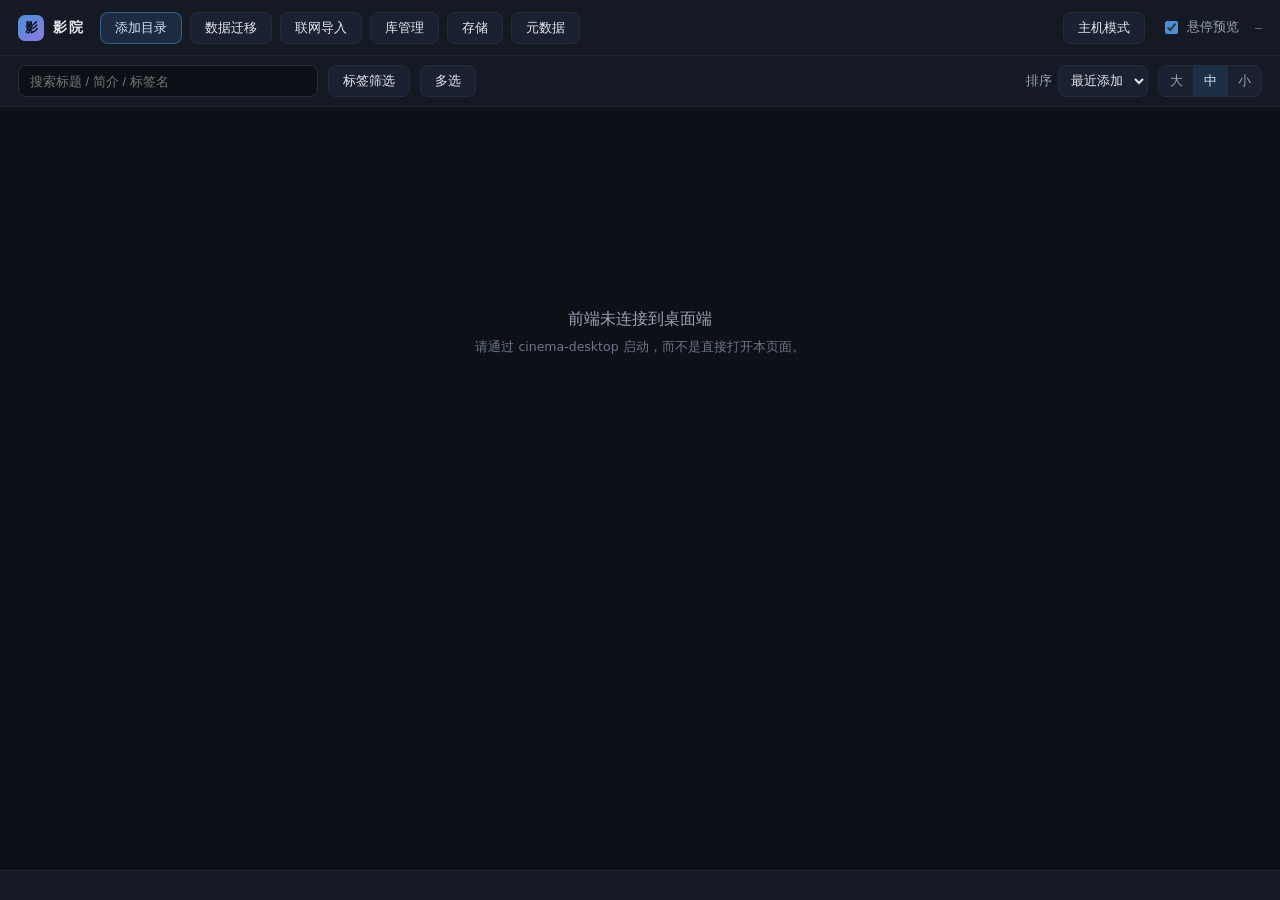
==== commit 0a994666: "feat: 新增在线站点导入与下载，完善截图、播放与标签 接入在线站点批量导入与断点续传下载，新增 JavLibrary / hanime.tv 元数据补全与截图抽帧、缩略图画廊切换；播放器支持方向键" ====
--- a/src-tauri/ui/index.html
+++ b/src-tauri/ui/index.html
@@ -17,6 +17,7 @@
         <button id="data-btn" class="btn" title="导出 / 导入库（迁移到其它机器）">数据迁移</button>
         <button id="online-btn" class="btn" title="粘贴列表页 URL，联网导入在线视频与封面">联网导入</button>
         <button id="manage-btn" class="btn" title="管理媒体源：扫描、合并目录、添加视频与清除（不删除硬盘文件）">库管理</button>
+        <button id="storage-btn" class="btn" title="配置库信息（元数据）与视频下载的存储位置">存储</button>
         <button id="meta-btn" class="btn" title="配置元数据数据源（站点地址与 Cookie），并按需补齐元数据">元数据</button>
       </div>
       <button id="console-btn" class="btn" title="主机模式：大屏 + 键盘导航（F10 切换）">主机模式</button>
@@ -180,11 +181,79 @@
           </aside>
           <section id="manage-detail" class="manage-detail" aria-live="polite"></section>
         </div>
+        <!-- 批量补齐进度：在库管理里点「补齐元数据」时直接可见 -->
+        <div id="manage-progress" class="meta-progress manage-progress hidden">
+          <div class="mp-head">
+            <span id="manage-progress-text">正在补齐元数据…</span>
+            <span id="manage-progress-pct" class="mp-pct">0%</span>
+          </div>
+          <div class="mp-bar"><div id="manage-progress-fill" class="mp-fill"></div></div>
+          <div id="manage-progress-current" class="mp-current"></div>
+        </div>
         <footer class="manage-foot">
           <span class="manage-foot-note">清除与解除合并只删库内记录，视频文件保留在原处</span>
           <div class="grow"></div>
           <button id="manage-close-2" class="btn ghost" type="button">关闭</button>
         </footer>
+      </div>
+    </div>
+
+    <!-- 存储位置：视频文件与视频信息分开存放。
+         元数据目录放数据库（源、条目字段、评论、标签）、封面、截图与预告片，切换时自动迁移；
+         视频下载目录只放联网播放 / 下载的视频文件，与元数据无关 -->
+    <div id="storage-modal" class="modal hidden">
+      <div class="modal-card storage-card">
+        <h3>存储位置</h3>
+        <p class="muted">
+          视频文件与视频信息分开存放：库信息放在元数据目录；联网播放 / 下载的视频放在下载目录。
+          更改后需要重启生效。
+        </p>
+
+        <section class="storage-sec">
+          <div class="storage-sec-head">
+            <span class="storage-sec-title">元数据目录</span>
+            <span class="storage-sec-note">数据库（源、条目字段、评论、标签）、封面、截图、预告片</span>
+          </div>
+          <div class="storage-box">
+            <div class="storage-label">本次运行使用</div>
+            <div id="storage-current" class="storage-path">—</div>
+          </div>
+          <div id="storage-pending" class="storage-pending hidden">
+            <div class="storage-label">重启后切换到（自动迁移库信息）</div>
+            <div id="storage-pending-path" class="storage-path"></div>
+          </div>
+          <div id="storage-env" class="storage-warn hidden"></div>
+          <div class="storage-actions">
+            <button id="storage-pick" class="btn">更改位置…</button>
+            <button id="storage-reset" class="btn ghost">恢复默认</button>
+          </div>
+        </section>
+
+        <section class="storage-sec">
+          <div class="storage-sec-head">
+            <span class="storage-sec-title">视频下载目录</span>
+            <span class="storage-sec-note">联网播放 / 下载的视频文件，不参与库信息迁移</span>
+          </div>
+          <div class="storage-box">
+            <div class="storage-label">本次运行使用</div>
+            <div id="storage-download" class="storage-path">—</div>
+          </div>
+          <div id="storage-download-pending" class="storage-pending hidden">
+            <div class="storage-label">重启后切换到</div>
+            <div id="storage-download-pending-path" class="storage-path"></div>
+          </div>
+          <div id="storage-download-env" class="storage-warn hidden"></div>
+          <div class="storage-actions">
+            <button id="storage-pick-download" class="btn">更改位置…</button>
+            <button id="storage-reset-download" class="btn ghost">恢复默认</button>
+          </div>
+        </section>
+
+        <p class="muted storage-config">设置文件：<span id="storage-config-path">—</span></p>
+        <div class="modal-actions">
+          <button id="storage-cancel" class="btn ghost">取消</button>
+          <button id="storage-save" class="btn primary" disabled>保存并重启</button>
+        </div>
       </div>
     </div>
 
@@ -205,6 +274,31 @@
           rows="4"
           placeholder="https://hanime1.me/search?genre=%E8%A3%8F%E7%95%AA"
         ></textarea>
+        <div class="online-pager">
+          <label class="field">
+            <span>起始页</span>
+            <input
+              id="online-start-page"
+              class="page-input"
+              type="number"
+              min="1"
+              step="1"
+              placeholder="留空"
+            />
+          </label>
+          <label class="field">
+            <span>结束页</span>
+            <input
+              id="online-end-page"
+              class="page-input"
+              type="number"
+              min="1"
+              step="1"
+              placeholder="留空"
+            />
+          </label>
+          <span class="online-pager-note">填页码范围会自动翻页导入；留空只导入地址这一页</span>
+        </div>
         <div id="online-result" class="online-result muted"></div>
         <div class="modal-actions">
           <button id="online-import" class="btn primary">开始导入</button>
@@ -330,6 +424,12 @@
               <button id="detail-play" class="btn primary">播放正片</button>
               <button id="detail-trailer" class="btn" disabled>播放预告片</button>
               <button id="detail-refresh" class="btn">从数据源更新</button>
+              <button id="detail-enrich" class="btn" title="用 JavLibrary / hanime.tv 补全简介、发行日期、评分与标签，只填空白字段">补全资料</button>
+              <button id="detail-download" class="btn hidden">下载视频</button>
+            </div>
+            <div id="detail-download-status" class="dl-inline hidden">
+              <div class="dl-inline-bar"><div id="detail-download-fill"></div></div>
+              <span id="detail-download-text">0%</span>
             </div>
             <div id="detail-state" class="detail-state"></div>
             <div class="detail-hint">
@@ -347,6 +447,16 @@
           <div id="detail-comments" class="detail-comments"></div>
         </div>
       </div>
+    </div>
+
+    <!-- 联网下载任务：右下角常驻，显示每条的进度；没有任务时整块隐藏 -->
+    <div id="download-panel" class="download-panel hidden">
+      <div class="dlp-head">
+        <span id="dlp-title" class="dlp-title">下载任务</span>
+        <button id="dlp-min" class="dlp-x" type="button" title="最小化 / 展开">－</button>
+        <button id="dlp-close" class="dlp-x" type="button" title="关闭面板（下载继续）">×</button>
+      </div>
+      <div id="dlp-list" class="dlp-list"></div>
     </div>
 
     <!-- 预告片舞台：全屏遮罩 + 居中 16:9 画面区 + 画面下方进度条；
@@ -360,8 +470,13 @@
       </div>
     </div>
 
-    <!-- 图片放大：封面与截图点击后全屏查看，点击任意处关闭 -->
-    <div id="lightbox" class="lightbox hidden"><img id="lightbox-img" alt="放大预览" /></div>
+    <!-- 图片放大：封面与截图点击后全屏查看；截图可左右切换，点击任意处关闭 -->
+    <div id="lightbox" class="lightbox hidden">
+      <button id="lightbox-prev" class="lightbox-nav prev hidden" type="button" title="上一张（←）" aria-label="上一张">‹</button>
+      <img id="lightbox-img" alt="放大预览" />
+      <button id="lightbox-next" class="lightbox-nav next hidden" type="button" title="下一张（→）" aria-label="下一张">›</button>
+      <div id="lightbox-count" class="lightbox-count hidden"></div>
+    </div>
 
     <!-- 主机模式（Console）：可切换的大屏 / 键盘导航界面。默认关闭（硬约束 C6）。
          播放时整层隐藏，让位后端原生画面窗口；悬停预览在多选 / 多屏 / 播放态下均不参与。
--- a/src-tauri/ui/styles.css
+++ b/src-tauri/ui/styles.css
@@ -228,10 +228,21 @@
   gap: 18px;
 }
 
+/* 竖版封面：按面积与横版卡片对齐。
+   横版卡约占 `宽 × 宽/1.5` 的面积；竖版若保持同宽，面积会大出一大截，
+   因此 JS 按封面比例写入 `--card-scale`（sqrt(比例 / 1.5)），把卡片按比例缩窄并居中。 */
+.grid > .card.portrait,
+.c-grid > .card.portrait {
+  justify-self: center;
+  align-self: start;
+  width: calc(100% * var(--card-scale, 0.72));
+}
+
 .card {
   position: relative;
-  /* 横版封面卡：与数据源封面实际比例一致（800×538 ≈ 3:2），避免 cover 裁切 */
-  aspect-ratio: 3 / 2;
+  /* 默认按横版封面（javdb 800×538 ≈ 3:2）；竖版源（hanime1）由 JS 写入
+     --cover-ratio 覆盖成本身的真实比例，避免把竖版封面裁成横条 */
+  aspect-ratio: var(--cover-ratio, 3 / 2);
   border-radius: 10px;
   overflow: hidden;
   cursor: pointer;
@@ -495,6 +506,85 @@
 }
 .online-url:focus { outline: none; border-color: var(--blue); }
 .modal-card .online-result { margin: 0 0 12px; font-size: 12px; color: var(--txt-dim); word-break: break-all; }
+
+/* 联网导入的页码范围：留空即只导入地址这一页 */
+.online-pager {
+  display: flex;
+  align-items: center;
+  gap: 12px;
+  margin: -4px 0 12px;
+  flex-wrap: wrap;
+}
+.page-input {
+  width: 76px;
+  height: 30px;
+  padding: 0 8px;
+  border: 1px solid var(--line);
+  border-radius: 8px;
+  background: var(--bg);
+  color: var(--txt);
+  font-family: ui-monospace, Consolas, monospace;
+  font-size: 12.5px;
+}
+.page-input:focus { outline: none; border-color: var(--blue); }
+.online-pager-note { font-size: 12px; color: var(--txt-faint); }
+
+/* 存储位置：元数据目录与视频下载目录分开配置 */
+.storage-card { width: 560px; max-height: 86vh; overflow-y: auto; }
+.storage-sec {
+  margin: 0 0 14px;
+  padding-bottom: 14px;
+  border-bottom: 1px solid var(--line-soft);
+}
+.storage-sec:last-of-type { border-bottom: none; }
+.storage-sec-head { display: flex; align-items: baseline; gap: 8px; margin-bottom: 8px; }
+.storage-sec-title { flex: none; font-size: 13px; font-weight: 600; color: var(--txt); }
+.storage-sec-note {
+  font-size: 10.5px;
+  line-height: 1.5;
+  color: var(--txt-faint);
+}
+.storage-box,
+.storage-pending {
+  margin: 0 0 10px;
+  padding: 10px 12px;
+  border: 1px solid var(--line);
+  border-radius: 8px;
+  background: var(--bg);
+}
+.storage-pending { border-color: rgba(224, 169, 75, 0.45); background: rgba(224, 169, 75, 0.07); }
+.storage-label {
+  margin-bottom: 4px;
+  font-size: 11px;
+  letter-spacing: 0.5px;
+  color: var(--txt-faint);
+}
+.storage-path {
+  font-family: ui-monospace, Consolas, monospace;
+  font-size: 12.5px;
+  line-height: 1.5;
+  color: var(--txt);
+  word-break: break-all;
+}
+.storage-pending .storage-path { color: var(--gold); }
+.storage-warn {
+  margin: 0 0 10px;
+  padding: 8px 10px;
+  border: 1px solid rgba(217, 88, 74, 0.4);
+  border-radius: 8px;
+  background: rgba(217, 88, 74, 0.08);
+  font-size: 11.5px;
+  line-height: 1.55;
+  color: var(--txt-dim);
+  word-break: break-all;
+}
+.storage-actions { display: flex; gap: 8px; }
+.storage-config {
+  margin: 0 0 14px;
+  font-size: 11px;
+  color: var(--txt-faint);
+  word-break: break-all;
+}
 
 .toast {
   position: absolute; left: 50%; bottom: calc(var(--bar-h) + 18px);
@@ -742,6 +832,15 @@
 
 .manage-body { display: flex; flex: 1; min-height: 0; }
 
+/* 库管理里的补齐进度：横跨两栏下方、页脚上方的一条，补齐结束后停留显示结果 */
+.manage-progress {
+  flex: none;
+  margin: 0; padding: 10px 20px 12px;
+  border: none; border-radius: 0;
+  border-top: 1px solid var(--line-soft);
+  background: rgba(0, 0, 0, 0.18);
+}
+
 /* 左栏：源列表。选中行用蓝色底 + 左侧竖条标记，扫描状态用圆点区分 */
 .manage-side {
   flex: none; width: 282px;
@@ -1027,10 +1126,12 @@
 }
 .detail-head { display: flex; gap: 18px; }
 .detail-poster {
-  flex: none; width: 380px; aspect-ratio: 3 / 2;
+  flex: none; width: 380px; aspect-ratio: var(--detail-cover-ratio, 3 / 2);
   display: grid; place-items: center;
   border-radius: 8px; overflow: hidden; background: var(--bg-soft);
 }
+/* 竖版封面：改用窄一些的容器，按封面真实比例显示，避免塞进横框后两边留白 */
+.detail-poster.portrait { width: 320px; }
 .detail-poster img { width: 100%; height: 100%; object-fit: contain; }
 .detail-poster-empty { font-size: 12px; color: var(--txt-faint); }
 .detail-main { min-width: 0; flex: 1; display: flex; flex-direction: column; gap: 8px; }
@@ -1094,6 +1195,25 @@
   cursor: zoom-out;
 }
 .lightbox img { max-width: 94vw; max-height: 94vh; object-fit: contain; }
+/* 左右切换按钮：叠在遮罩两侧，点击只切换不关闭 */
+.lightbox-nav {
+  position: absolute; top: 50%; transform: translateY(-50%);
+  width: 52px; height: 84px; padding: 0;
+  border: 1px solid rgba(255, 255, 255, 0.18); border-radius: 10px;
+  background: rgba(255, 255, 255, 0.14);
+  color: #fff; font-size: 40px; line-height: 1;
+  cursor: pointer; user-select: none;
+  transition: background 0.15s;
+}
+.lightbox-nav:hover { background: rgba(255, 255, 255, 0.3); }
+.lightbox-nav.prev { left: 24px; }
+.lightbox-nav.next { right: 24px; }
+.lightbox-count {
+  position: absolute; bottom: 26px; left: 50%; transform: translateX(-50%);
+  padding: 4px 10px; border-radius: 999px;
+  background: rgba(0, 0, 0, 0.45);
+  color: rgba(255, 255, 255, 0.8); font-size: 13px; letter-spacing: 0.04em;
+}
 .detail-poster img, .detail-shots img { cursor: zoom-in; }
 .detail-section { margin-top: 16px; }
 .detail-section-title { margin-bottom: 8px; font-size: 12.5px; color: var(--txt-dim); }
@@ -1434,6 +1554,8 @@
 .c-row:empty { display: none; }
 /* 封面卡：固定宽度（.card 基础规则用 aspect-ratio 2/3）；宽度由海报尺寸设置写入 */
 .c-row > .card { flex: none; width: var(--c-cover-w, 230px); }
+/* 主机模式横排的竖版卡同样按面积缩窄，避免比横版卡高一截 */
+.c-row > .card.portrait { width: calc(var(--c-cover-w, 230px) * var(--card-scale, 0.72)); }
 
 /* 宽幅卡：图在上、元信息在下（与封面卡区分，避免与 .flag/.dur/.progress 争位） */
 .c-wide .c-wide-item { flex: none; width: var(--c-wide-w, 442px); display: flex; flex-direction: column; gap: 9px; }
@@ -1674,3 +1796,110 @@
 .cs-note { margin: 12px 0 14px; font-size: 11.5px; color: var(--txt-faint); line-height: 1.6; }
 .cs-cta { width: 100%; }
 
+/* ---------- 联网下载：详情行内进度 + 右下角任务面板 ---------- */
+
+/* 详情页「下载视频」按钮旁的行内进度条 */
+.dl-inline {
+  display: inline-flex; align-items: center; gap: 8px;
+  flex: 1; min-width: 120px;
+}
+.dl-inline-bar {
+  flex: 1; height: 6px;
+  border-radius: 999px;
+  background: rgba(255, 255, 255, 0.12);
+  overflow: hidden;
+}
+.dl-inline-bar > #detail-download-fill {
+  display: block; height: 100%; width: 0;
+  border-radius: 999px;
+  background: linear-gradient(90deg, var(--blue), var(--green));
+  transition: width 0.25s ease;
+}
+#detail-download-text {
+  flex: none;
+  font-family: ui-monospace, Consolas, monospace;
+  font-size: 11.5px;
+  color: var(--txt-dim);
+  min-width: 34px;
+  text-align: right;
+}
+
+/* 右下角下载任务面板：收起后不影响后台下载 */
+.download-panel {
+  position: fixed; right: 18px; bottom: 42px;
+  z-index: 42;
+  width: 340px;
+  border: 1px solid var(--line);
+  border-radius: 10px;
+  background: rgba(20, 25, 36, 0.97);
+  box-shadow: 0 18px 40px rgba(0, 0, 0, 0.6);
+  overflow: hidden;
+}
+.dlp-head {
+  display: flex; align-items: center; gap: 8px;
+  height: 34px; padding: 0 10px 0 12px;
+  border-bottom: 1px solid var(--line-soft);
+  background: var(--bg-soft);
+}
+.dlp-title { flex: 1; font-size: 12.5px; font-weight: 700; }
+.dlp-x {
+  width: 22px; height: 22px;
+  border: none; border-radius: 6px;
+  background: transparent; color: var(--txt-dim);
+  font-size: 14px; line-height: 1; cursor: pointer;
+}
+.dlp-x:hover { background: rgba(255, 255, 255, 0.08); color: var(--txt); }
+/* 最小化：只保留标题栏，下载继续；标题栏上显示汇总进度 */
+.download-panel.minimized { width: 220px; }
+.download-panel.minimized .dlp-list { display: none; }
+.download-panel.minimized .dlp-head { border-bottom: none; }
+.dlp-summary {
+  flex: none;
+  font-family: ui-monospace, Consolas, monospace;
+  font-size: 11px; color: var(--txt-faint);
+}
+.dlp-list {
+  max-height: 240px;
+  overflow-y: auto;
+  padding: 8px 12px 10px;
+}
+.dlp-empty { font-size: 12px; color: var(--txt-faint); padding: 4px 0; }
+.dlp-row { padding: 6px 0; }
+.dlp-row + .dlp-row { border-top: 1px solid var(--line-soft); }
+.dlp-row-head {
+  display: flex; align-items: center; gap: 8px;
+  font-size: 12px;
+}
+.dlp-name {
+  flex: 1; min-width: 0;
+  overflow: hidden; text-overflow: ellipsis; white-space: nowrap;
+}
+.dlp-state {
+  flex: none;
+  font-size: 11px;
+  font-family: ui-monospace, Consolas, monospace;
+  color: var(--txt-faint);
+}
+.dlp-state.running { color: var(--blue); }
+.dlp-state.done { color: var(--green); }
+.dlp-state.failed { color: var(--red); }
+.dlp-bar {
+  margin-top: 5px;
+  height: 4px;
+  border-radius: 999px;
+  background: rgba(255, 255, 255, 0.1);
+  overflow: hidden;
+}
+.dlp-fill {
+  display: block; height: 100%; width: 0;
+  border-radius: 999px;
+  background: linear-gradient(90deg, var(--blue), var(--green));
+  transition: width 0.25s ease;
+}
+.dlp-row.failed .dlp-fill { background: var(--red); }
+.dlp-err {
+  margin-top: 3px;
+  font-size: 11px; color: var(--red);
+  word-break: break-all;
+}
+
